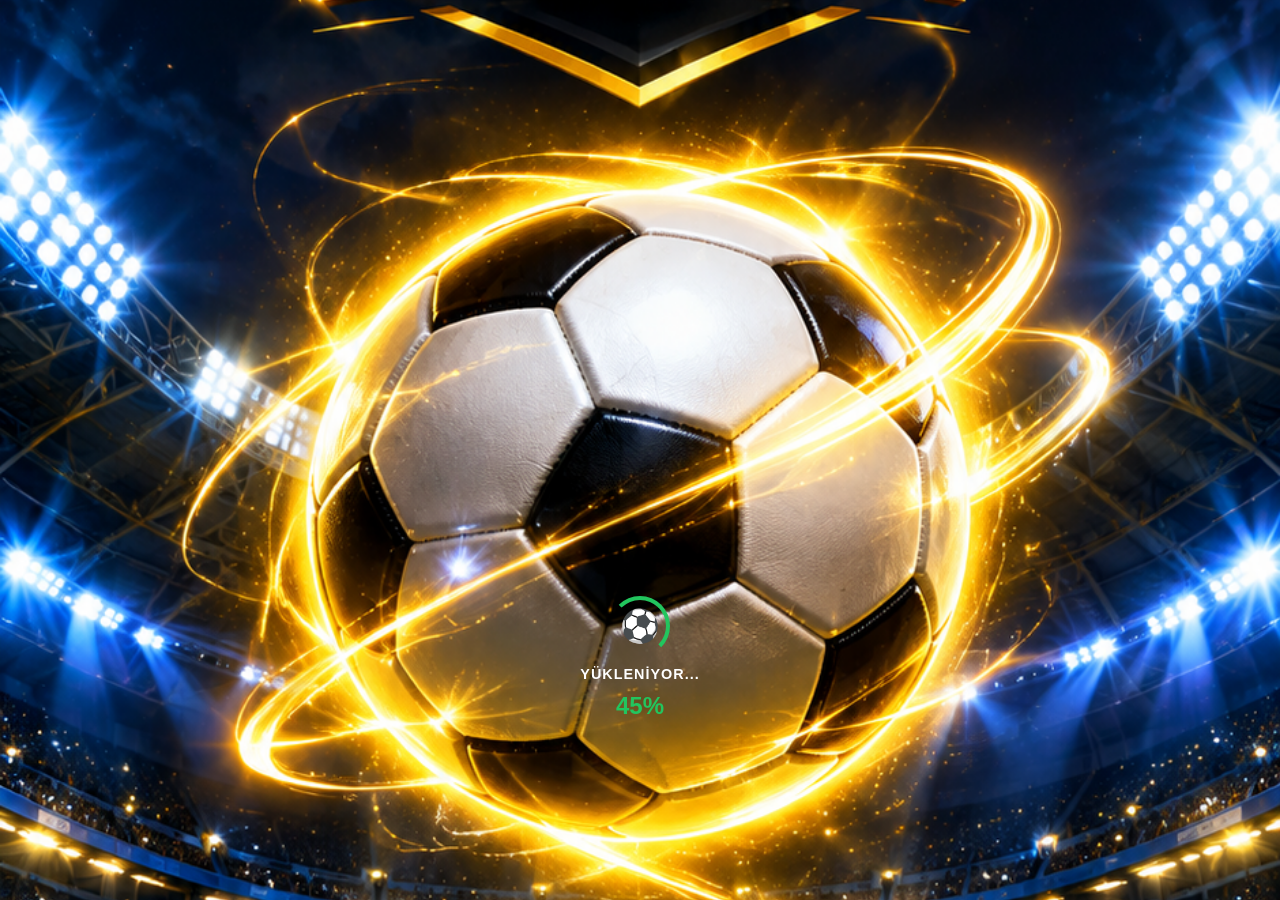
==== index.html @ 3e4dad49 "Update splash image and pulse animation scale" ====
<!DOCTYPE html>
<html lang="tr">
<head>
    <meta charset="UTF-8">
    <meta name="viewport" content="width=device-width, initial-scale=1.0">
    <title>Futbol Bilgi Yarışması</title>
    <link rel="stylesheet" href="style.css">
    <link rel="manifest" href="manifest.json">
    <meta name="theme-color" content="#1e3a8a">
    <style>
        @keyframes spin { 0% { transform: rotate(0deg); } 100% { transform: rotate(360deg); } }
        @keyframes pulse { 0% { transform: scale(1); } 50% { transform: scale(1.05); } 100% { transform: scale(1); } }
        @keyframes floatIn { from { opacity: 0; transform: translateY(20px); } to { opacity: 1; transform: translateY(0); } }
        @keyframes shake { 0%, 100% { transform: translateX(0); } 25% { transform: translateX(-5px); } 75% { transform: translateX(5px); } }
        @keyframes glow { 0%, 100% { box-shadow: 0 0 15px rgba(251, 191, 36, 0.5); } 50% { box-shadow: 0 0 30px rgba(251, 191, 36, 1); } }
    </style>
</head>
<body>

    <!-- SPLASH -->
    <div id="splash-screen">
        <img src="splash-bg.png" alt="Saha Bilgini" class="bg">
        <div class="loader-container" id="loader-container">
            <div class="loader-circle"><div class="loader-ring"></div><div class="loader-ball">⚽</div></div>
            <div class="loading-text">YÜKLENİYOR...</div>
            <div class="loading-percent" id="splash-percent">0%</div>
        </div>
        <button id="start-music-btn" class="start-btn" onclick="startGameWithMusic()" style="display: none;">BAŞLAMAK İÇİN DOKUNUN</button>
    </div>

    <!-- ANA MENÜ -->
    <div id="menu-screen" class="screen active">
        <div class="top-panel">
            <div class="profile-box" onclick="showProfileScreen()" style="cursor:pointer;">
                <span class="profile-icon">👤</span>
                <span class="profile-name" id="menu-profile-name">Oyuncu</span>
            </div>
            <div class="stats-box"><span class="stat-icon">⭐</span><span id="total-stars-display">0</span></div>
            <div class="stats-box"><span class="stat-icon">🪙</span><span id="total-coins-display">0</span></div>
        </div>
        <div id="daily-reminder-banner" class="daily-reminder" style="display:none;" onclick="showDailyScreen()">
            <span>🎁 Günlük ödülünü almayı unutma!</span>
        </div>
        <div class="logo-container">
            <div class="logo-badge">🏆</div>
            <h1 class="game-logo">FUTBOL<br><span>BİLGİ YARIŞMASI</span></h1>
        </div>
        <div class="menu-buttons">
            <button id="resume-btn" class="menu-btn btn-resume" onclick="resumeGame()" style="display:none;">⏸️ DEVAM ET</button>
            <button class="menu-btn btn-play" onclick="showLevelScreen()">▶️ OYUNA BAŞLA</button>
            <button class="menu-btn btn-daily" onclick="showDailyScreen()">🎁 GÜNLÜK ÖDÜL</button>
            <button class="menu-btn btn-daily-quest" onclick="showQuestsScreen()">🔥 GÜNLÜK GÖREVLER</button>
            <button class="menu-btn btn-ach" onclick="showAchievementsScreen()">🏆 BAŞARIMLAR</button>
            <button class="menu-btn btn-spin" onclick="showSpinScreen()">🎡 ÇARKIFELEK</button>
            <button class="menu-btn btn-invite" onclick="shareGameForStars()">📤 ARKADAŞINI DAVET ET (+10 ⭐)</button>
            <button class="menu-btn btn-settings" onclick="showSettingsScreen()">⚙️ AYARLAR</button>
            <button class="menu-btn btn-howto" onclick="showHowToScreen()">📖 NASIL OYNANIR</button>
        </div>
    </div>

    <!-- BAŞARIMLAR -->
    <div id="achievements-screen" class="screen">
        <div class="settings-header"><h2>🏆 Başarımlar</h2><button class="back-menu-btn" onclick="showMenuScreen()">← Ana Menü</button></div>
        <p class="ach-subtitle">Hedefleri tamamla, ödülleri kap!</p>
        <div class="ach-list" id="ach-list"></div>
    </div>

    <!-- GÜNLÜK GÖREVLER -->
    <div id="quests-screen" class="screen">
        <div class="settings-header"><h2>🔥 Günlük Görevler</h2><button class="back-menu-btn" onclick="showMenuScreen()">← Ana Menü</button></div>
        <p class="ach-subtitle">Bugünün hedeflerini tamamla, ekstra ödüller kazan!</p>
        <div class="ach-list" id="quests-list"></div>
    </div>

    <!-- GÜNLÜK ÖDÜL -->
    <div id="daily-screen" class="screen">
        <div class="settings-header"><h2>🎁 Günlük Ödül</h2><button class="back-menu-btn" onclick="showMenuScreen()">← Ana Menü</button></div>
        <p class="daily-subtitle">Her gün gel, ödülünü al! Seri bozulursa başa döner.</p>
        <div class="daily-grid" id="daily-grid"></div>
        <button class="daily-claim-btn" id="daily-claim-btn" onclick="claimDailyReward()">ÖDÜLÜ AL 🎁</button>
        <p class="daily-status" id="daily-status"></p>
    </div>

    <!-- LİDERLİK TABLOSU -->
    <div id="leaderboard-screen" class="screen">
        <div class="settings-header"><h2>🥇 Liderlik Tablosu</h2><button class="back-menu-btn" onclick="showMenuScreen()">← Ana Menü</button></div>
        <p class="ach-subtitle">En yüksek skorların!</p>
        <div class="ach-list" id="leaderboard-list"></div>
    </div>

    <!-- NASIL OYNANIR -->
    <div id="howto-screen" class="screen">
        <div class="settings-header"><h2>📖 Nasıl Oynanır?</h2><button class="back-menu-btn" onclick="showMenuScreen()">← Ana Menü</button></div>
        <div class="howto-content">
            <div class="howto-item"><div class="howto-icon">🎯</div><div><strong>Doğru Cevap:</strong> Her doğru cevap 100 puan ve 5 coin kazandırır.</div></div>
            <div class="howto-item"><div class="howto-icon">⭐</div><div><strong>Yıldızlar:</strong> %30 ile 1, %70 ile 2, %100 ile 3 yıldız alırsın.</div></div>
            <div class="howto-item"><div class="howto-icon">🔒</div><div><strong>Kilit Açma:</strong> Ya yeterli yıldız topla ya da coin öde.</div></div>
            <div class="howto-item"><div class="howto-icon">🃏</div><div><strong>Jokerler:</strong> ✂️ 30, 🎯 70, ❤️ 50 coin.</div></div>
            <div class="howto-item"><div class="howto-icon">🎡</div><div><strong>Çarkıfelek:</strong> 4 saatte 1 ücretsiz çevirme hakkın var!</div></div>
            <div class="howto-item"><div class="howto-icon">🎁</div><div><strong>Günlük Ödül:</strong> Her gün gel, artan ödüller kazan!</div></div>
            <div class="howto-item"><div class="howto-icon">🔥</div><div><strong>Günlük Görevler:</strong> Bugünün hedeflerini tamamla, ekstra kazan!</div></div>
            <div class="howto-item"><div class="howto-icon">🏆</div><div><strong>Başarımlar:</strong> Hedefleri tamamla, büyük ödüller kazan!</div></div>
            <div class="howto-item"><div class="howto-icon">👑</div><div><strong>Şampiyonlar Ligi:</strong> 60+ yıldız toplayınca özel bölüm açılır!</div></div>
            <div class="howto-item"><div class="howto-icon">📤</div><div><strong>Paylaş & Kazan:</strong> Oyunu paylaş, her gün +10 ⭐ kazan!</div></div>
            <div class="howto-item"><div class="howto-icon">⏸️</div><div><strong>Pause:</strong> Oyun ekranında sağ üstteki ⏸️ butonuna basarak oyunu durdurabilirsin.</div></div>
        </div>
    </div>

    <!-- TOAST -->
    <div id="toast-notification" class="toast">İsim kaydedildi!</div>

    <!-- PROFİL -->
    <div id="profile-screen" class="screen">
        <div class="profile-header">
            <h2>👤 Oyuncu Profili</h2>
            <button class="back-menu-btn" onclick="showMenuScreen()">← Ana Menü</button>
        </div>
        <div class="player-card">
            <div class="player-avatar" id="player-avatar-emoji">👤</div>
            <input type="text" id="profile-name-input" class="profile-name-input" placeholder="İsmini yaz..." maxlength="15">
            <button class="profile-save-btn" onclick="saveProfileName()">KAYDET ✅</button>
            <div class="player-welcome" id="player-welcome">Hoş geldin, Oyuncu!</div>
        </div>
        <div class="stats-circle-container">
            <canvas id="stats-canvas" width="200" height="200"></canvas>
            <div class="stats-circle-center">
                <div class="stats-circle-value" id="stats-percentage">0%</div>
                <div class="stats-circle-label">Doğruluk</div>
            </div>
        </div>
        <div class="stats-grid">
            <div class="stat-card stat-blue"><div class="stat-card-icon">🎯</div><div class="stat-card-value" id="stat-total-score">0</div><div class="stat-card-label">Toplam Puan</div></div>
            <div class="stat-card stat-green"><div class="stat-card-icon">✅</div><div class="stat-card-value" id="stat-total-correct">0</div><div class="stat-card-label">Doğru Cevap</div></div>
            <div class="stat-card stat-red"><div class="stat-card-icon">❌</div><div class="stat-card-value" id="stat-total-wrong">0</div><div class="stat-card-label">Yanlış Cevap</div></div>
            <div class="stat-card stat-gold"><div class="stat-card-icon">🏆</div><div class="stat-card-value" id="stat-high-score">0</div><div class="stat-card-label">En Yüksek Skor</div></div>
            <div class="stat-card stat-purple"><div class="stat-card-icon">📚</div><div class="stat-card-value" id="stat-levels-completed">0</div><div class="stat-card-label">Tamamlanan Level</div></div>
            <div class="stat-card stat-orange"><div class="stat-card-icon">⭐</div><div class="stat-card-value" id="stat-perfect-levels">0</div><div class="stat-card-label">Tam Puan Level</div></div>
        </div>
        <div class="player-rank-box">
            <div class="player-rank" id="player-rank">🏅 ACEMİ</div>
            <div class="player-rank-desc" id="player-rank-desc">Daha yeni başlıyorsun, devam et!</div>
        </div>
        <button class="menu-btn btn-share" onclick="shareProfile()">📤 PROFİLİMİ PAYLAŞ</button>
    </div>

    <!-- AYARLAR -->
    <div id="settings-screen" class="screen">
        <div class="settings-header"><h2>⚙️ Ayarlar</h2><button class="back-menu-btn" onclick="showMenuScreen()">← Ana Menü</button></div>
        <div class="settings-list">
            <div class="setting-item">
                <span>🎵 Müzik</span>
                <label class="switch"><input type="checkbox" id="toggle-music" onchange="toggleMusic()"><span class="slider"></span></label>
            </div>
            <div class="setting-item">
                <span>🔊 Ses Efektleri</span>
                <label class="switch"><input type="checkbox" id="toggle-sound" onchange="toggleSound()"><span class="slider"></span></label>
            </div>
            <div class="setting-item">
                <span>🌗 Tema</span>
                <button class="theme-btn" onclick="toggleTheme()" id="theme-toggle-btn">🌙 KOYU</button>
            </div>
            <div class="setting-item">
                <span>📳 Titreşim</span>
                <label class="switch"><input type="checkbox" id="toggle-vibration" onchange="toggleVibration()" checked><span class="slider"></span></label>
            </div>
            <div class="setting-item"><span>🥇 Liderlik Tablosu</span><button class="theme-btn" onclick="showLeaderboardScreen()">GÖRÜNTÜLE</button></div>
            <div class="setting-item"><span>Verileri Sıfırla</span><button class="reset-btn" onclick="resetGame()">Sıfırla</button></div>
        </div>
    </div>

    <!-- ÇARKIFELEK -->
    <div id="spin-screen" class="screen">
        <div class="spin-header">
            <button class="back-menu-btn" onclick="showMenuScreen()">← Ana Menü</button>
            <div class="stats-box"><span class="stat-icon">🪙</span><span id="spin-coins-display">0</span></div>
        </div>
        <div class="wheel-container">
            <div class="wheel-pointer">▼</div>
            <canvas id="wheel-canvas" width="320" height="320"></canvas>
            <button class="spin-btn" id="spin-btn" onclick="spinWheel()">SPIN 🎡</button>
        </div>
        <p class="spin-timer" id="spin-timer-text">Ücretsiz Çevirme: Hazır!</p>
    </div>

    <!-- LEVEL SEÇİM -->
    <div id="levels-screen" class="screen">
        <div class="screen-header"><span>Level Seçin</span><button class="back-menu-btn" onclick="showMenuScreen()">← Ana Menü</button></div>
        <div class="levels-container" id="levels-container"></div>
        <button class="ad-btn" onclick="watchAdForStars()">📺 Reklam izle (+5 ⭐ Kazan)</button>
    </div>

    <!-- OYUN EKRANI -->
    <div id="quiz-screen" class="screen">
        <div class="quiz-header">
            <span id="question-counter">Soru 1/10</span>
            <div class="quiz-stats">
                <div class="quiz-coin-display">🪙 <span id="quiz-coins-display">0</span></div>
                <div class="timer-circle"><span id="timer-text">30s</span></div>
                <button class="pause-btn" onclick="openPauseMenu()">⏸️</button>
            </div>
        </div>
        <div class="question-box" id="question-text">Soru yükleniyor...</div>
        <div class="jokers-panel">
            <div class="jokers-container">
                <div class="joker-wrapper" onclick="useJoker('cut')">
                    <div class="joker-icon">✂️</div>
                    <div class="joker-name">Yarı Yarıya</div>
                    <div class="joker-price-tag">🪙 30</div>
                </div>
                <div class="joker-wrapper" onclick="useJoker('answer')">
                    <div class="joker-icon">🎯</div>
                    <div class="joker-name">Doğru Cevap</div>
                    <div class="joker-price-tag">🪙 70</div>
                </div>
                <div class="joker-wrapper" onclick="useJoker('heart')">
                    <div class="joker-icon">❤️</div>
                    <div class="joker-name">Çift Cevap</div>
                    <div class="joker-price-tag">🪙 50</div>
                </div>
            </div>
        </div>
        <div class="options-list" id="options-container"></div>
    </div>

    <!-- SONUÇ -->
    <div id="score-screen" class="screen">
        <div class="score-content">
            <div class="big-stars" id="result-stars">⭐⭐⭐</div>
            <h2 id="final-score-text">SKOR: 0</h2>
            <p id="final-correct-text">Doğru Sayısı: 0/10</p>
            <div class="score-actions">
                <button class="menu-btn btn-play" onclick="restartLevel()">🔄 TEKRAR OYNA</button>
                <button class="menu-btn btn-share" onclick="shareScore()">📤 PAYLAŞ</button>
                <button class="menu-btn btn-settings" onclick="showLevelScreen()">📋 LEVEL LİSTESİ</button>
            </div>
        </div>
    </div>

    <!-- UNLOCK MODAL -->
    <div id="unlock-modal" class="modal-overlay">
        <div class="modal-content">
            <button class="modal-close" onclick="closeUnlockModal()">✖</button>
            <h2 class="modal-title">UNLOCK LEVEL</h2>
            <div class="modal-lock-icon">🔐</div>
            <div class="modal-required">⭐ <span id="modal-required-stars">0</span></div>
            <p class="modal-subtext">TO UNLOCK THIS LEVEL</p>
            <button class="modal-unlock-btn" id="modal-unlock-btn" onclick="unlockLevelWithCoins()">UNLOCK NOW 🪙 <span id="modal-coin-cost">0</span></button>
            <p class="modal-coin-status" id="modal-coin-status"></p>
        </div>
    </div>

    <!-- PRIZE MODAL -->
    <div id="prize-modal" class="modal-overlay">
        <div class="modal-content prize-content">
            <div class="prize-icon" id="prize-icon">🎁</div>
            <h2 class="prize-title" id="prize-title">TEBRİKLER!</h2>
            <p class="prize-text" id="prize-text">Ödülünüz...</p>
            <button class="prize-collect-btn" onclick="closePrizeModal()">TOPLA ✅</button>
        </div>
    </div>

    <!-- ÖDÜL KUTUSU MODAL -->
    <div id="chest-modal" class="modal-overlay">
        <div class="modal-content chest-content">
            <button class="modal-close" onclick="closeChestModal()">✖</button>
            <h2 class="modal-title">🏆 ÖDÜL KUTUSU!</h2>
            <div class="chest-icon" id="chest-icon">📦</div>
            <p class="chest-text" id="chest-text">Kutuyu açmak için dokun!</p>
            <button class="chest-open-btn" id="chest-open-btn" onclick="openChest()">AÇ 📦</button>
        </div>
    </div>

    <!-- PAUSE MODAL -->
    <div id="pause-modal" class="modal-overlay">
        <div class="modal-content pause-content">
            <h2 class="modal-title">⏸️ OYUN DURDURULDU</h2>
            <div class="pause-buttons">
                <button class="pause-menu-btn btn-resume" onclick="resumeFromPause()">▶️ DEVAM ET</button>
                <button class="pause-menu-btn btn-restart" onclick="restartFromPause()">🔄 BAŞTAN BAŞLA</button>
                <button class="pause-menu-btn btn-menu" onclick="exitToMenuFromPause()">🏠 ANA MENÜ</button>
                <div class="pause-toggles">
                    <div class="pause-toggle-item">
                        <span>🎵 Müzik</span>
                        <label class="switch"><input type="checkbox" id="pause-toggle-music" onchange="toggleMusic()"><span class="slider"></span></label>
                    </div>
                    <div class="pause-toggle-item">
                        <span>🔊 Ses Efektleri</span>
                        <label class="switch"><input type="checkbox" id="pause-toggle-sound" onchange="toggleSound()"><span class="slider"></span></label>
                    </div>
                    <div class="pause-toggle-item">
                        <span>📳 Titreşim</span>
                        <label class="switch"><input type="checkbox" id="pause-toggle-vibration" onchange="toggleVibration()"><span class="slider"></span></label>
                    </div>
                </div>
            </div>
        </div>
    </div>

    <script src="script.js"></script>
</body>
    </html>
---- style.css ----
:root {
    --bg-dark: #0a192f; --bg-card: #112240; --primary-blue: #2563eb;
    --primary-light: #3b82f6; --accent-green: #22c55e; --accent-gold: #fbbf24;
    --accent-red: #ef4444; --text-main: #ffffff; --text-muted: #94a3b8;
    --bg-gradient-start: #0f172a; --bg-gradient-end: #1e3a8a;
    --card-bg-start: #1e3a8a; --card-bg-end: #0f172a;
    --option-bg-start: #1e3a8a; --option-bg-end: #0f172a;
    --option-text: #ffffff;
    --question-bg: #0f172a;
    --question-text: #ffffff;
    --overlay-color: rgba(15, 23, 42, 0.85);
}
[data-theme="light"] {
    --bg-dark: #f1f5f9; --bg-card: #ffffff; --text-main: #0f172a;
    --text-muted: #475569; --bg-gradient-start: #e2e8f0; --bg-gradient-end: #93c5fd;
    --card-bg-start: #ffffff; --card-bg-end: #dbeafe;
    --option-bg-start: #ffffff; --option-bg-end: #dbeafe;
    --option-text: #0f172a;
    --question-bg: #ffffff;
    --question-text: #0f172a;
    --overlay-color: rgba(241, 245, 249, 0.85);
}
* { box-sizing: border-box; }
body { 
    font-family: 'Segoe UI', Tahoma, Geneva, Verdana, sans-serif; 
    background-color: var(--bg-dark); 
    color: var(--text-main); 
    margin: 0; 
    padding: 0; 
    user-select: none; 
    transition: background-color 0.5s, color 0.5s;
    background-image: url('stadium-bg.jpg');
    background-size: cover;
    background-position: center;
    background-repeat: no-repeat;
}
[data-theme="light"] body { background-image: url('stadium-bg-light.jpg'); }
body::before {
    content: '';
    position: fixed;
    top: 0; left: 0; width: 100%; height: 100%;
    background-color: var(--overlay-color);
    z-index: -1;
    transition: background-color 0.5s;
}
.screen { display: none; width: 100%; min-height: 100vh; padding: 20px; flex-direction: column; position: relative; animation: floatIn 0.3s ease; }
.screen.active { display: flex; }

/* SPLASH */
#splash-screen { position: fixed; top: 0; left: 0; width: 100vw; height: 100vh; background-color: #0a192f; z-index: 99999; display: flex; justify-content: center; align-items: center; transition: opacity 0.5s ease; }
#splash-screen img.bg { width: 100%; height: 100%; object-fit: cover; position: absolute; top: 0; left: 0; z-index: -1; }
.loader-container { position: absolute; bottom: 180px; display: flex; flex-direction: column; align-items: center; gap: 10px; transition: opacity 0.5s ease; }
.loader-circle { position: relative; width: 60px; height: 60px; display: flex; justify-content: center; align-items: center; }
.loader-ring { position: absolute; width: 100%; height: 100%; border-radius: 50%; border: 4px solid transparent; border-top: 4px solid var(--accent-green); border-right: 4px solid var(--accent-green); animation: spin 1s linear infinite; }
.loader-ball { font-size: 2rem; z-index: 2; animation: pulse 1.5s infinite; }
.loading-text { color: #fff; font-family: sans-serif; font-size: 0.9rem; font-weight: bold; letter-spacing: 1px; text-align: center; }
.loading-percent { font-size: 1.5rem; font-weight: 900; color: var(--accent-green); }
@keyframes spin { 0% { transform: rotate(0deg); } 100% { transform: rotate(360deg); } }
@keyframes pulse { 0% { transform: scale(1); } 50% { transform: scale(1.1); } 100% { transform: scale(1); } }
@keyframes floatIn { from { opacity: 0; transform: translateY(20px); } to { opacity: 1; transform: translateY(0); } }
@keyframes shake { 0%, 100% { transform: translateX(0); } 25% { transform: translateX(-5px); } 75% { transform: translateX(5px); } }
@keyframes glow { 0%, 100% { box-shadow: 0 0 15px rgba(251, 191, 36, 0.5); } 50% { box-shadow: 0 0 30px rgba(251, 191, 36, 1); } }

.start-btn { position: absolute; bottom: 60px; left: 50%; transform: translateX(-50%) scale(0.8); background: linear-gradient(180deg, #fbbf24 0%, #d97706 100%); color: #fff; border: 4px solid #fff; border-radius: 50px; padding: 18px 50px; font-size: 1.1rem; font-weight: 900; cursor: pointer; box-shadow: 0 6px 0 #78350f, 0 0 30px rgba(251, 191, 36, 0.8); text-shadow: 0 2px 2px rgba(0,0,0,0.5); letter-spacing: 2px; z-index: 10; opacity: 0; transition: opacity 0.5s ease, transform 0.5s ease; text-transform: uppercase; }
.start-btn.show { opacity: 1; transform: translateX(-50%) scale(1); animation: pulse 1.5s infinite; }
.start-btn:active { transform: translateX(-50%) scale(0.97) translateY(4px); box-shadow: 0 2px 0 #78350f; }

/* MENÜ */
#menu-screen { justify-content: space-between; align-items: center; padding-top: 40px; padding-bottom: 40px; }
.top-panel { display: flex; justify-content: space-between; width: 100%; align-items: center; padding: 0 10px; }
.profile-box { display: flex; align-items: center; gap: 5px; background: rgba(0,0,0,0.3); padding: 5px 12px; border-radius: 20px; border: 2px solid rgba(255,255,255,0.2); }
.profile-name { font-size: 0.8rem; font-weight: bold; color: #cbd5e1; }
[data-theme="light"] .profile-name { color: #334155; }
.stats-box { display: flex; align-items: center; gap: 5px; background: rgba(0,0,0,0.3); padding: 5px 12px; border-radius: 20px; border: 2px solid rgba(255,255,255,0.2); font-weight: bold; color: #fff; }
[data-theme="light"] .stats-box { background: rgba(255,255,255,0.7); color: #0f172a; border-color: #64748b; }
.logo-container { text-align: center; margin-top: 20px; margin-bottom: 20px; display: flex; flex-direction: column; align-items: center; gap: 10px; }
.logo-badge { width: 60px; height: 60px; background: linear-gradient(180deg, #1e3a8a 0%, #0f172a 100%); border: 3px solid var(--accent-gold); border-radius: 50%; display: flex; justify-content: center; align-items: center; font-size: 1.8rem; box-shadow: 0 0 20px rgba(251, 191, 36, 0.5); }
.game-logo { font-size: 2.2rem; font-weight: 900; color: #fff; text-shadow: 0 4px 0 #1e3a8a; line-height: 1.1; margin: 0; }
[data-theme="light"] .game-logo { color: #0f172a; text-shadow: 0 4px 0 #93c5fd; }
.game-logo span { font-size: 1.5rem; color: var(--accent-gold); text-shadow: 0 2px 0 #b45309; }
.menu-buttons { width: 100%; display: flex; flex-direction: column; gap: 12px; padding: 0 20px; margin-top: auto; }
.menu-btn { width: 100%; padding: 14px; border-radius: 30px; font-size: 1rem; font-weight: bold; border: 3px solid #fff; cursor: pointer; transition: transform 0.1s; display: flex; justify-content: center; align-items: center; gap: 10px; }
.menu-btn:active { transform: scale(0.97); }
.btn-play { background: linear-gradient(180deg, #fbbf24 0%, #d97706 100%); color: #fff; box-shadow: 0 5px 0 #78350f; }
.btn-settings { background: linear-gradient(180deg, #3b82f6 0%, #1d4ed8 100%); color: #fff; box-shadow: 0 5px 0 #1e3a8a; }
.btn-howto { background: linear-gradient(180deg, #22c55e 0%, #15803d 100%); color: #fff; box-shadow: 0 5px 0 #14532d; }
.btn-spin { background: linear-gradient(180deg, #a855f7 0%, #7e22ce 100%) !important; color: #fff !important; box-shadow: 0 5px 0 #4c1d95 !important; }
.btn-daily { background: linear-gradient(180deg, #22c55e 0%, #16a34a 100%) !important; color: #fff !important; box-shadow: 0 5px 0 #14532d !important; }
.btn-daily-quest { background: linear-gradient(180deg, #ef4444 0%, #991b1b 100%) !important; color: #fff !important; box-shadow: 0 5px 0 #450a0a !important; }
.btn-ach { background: linear-gradient(180deg, #f59e0b 0%, #b45309 100%) !important; color: #fff !important; box-shadow: 0 5px 0 #78350f !important; }
.btn-share { background: linear-gradient(180deg, #0ea5e9 0%, #0369a1 100%) !important; color: #fff !important; box-shadow: 0 5px 0 #082f49 !important; margin-top: 10px; }
.btn-invite { background: linear-gradient(180deg, #ec4899 0%, #be185d 100%) !important; color: #fff !important; box-shadow: 0 5px 0 #831843 !important; }
.btn-resume { background: linear-gradient(180deg, #22c55e 0%, #16a34a 100%) !important; color: #fff !important; box-shadow: 0 5px 0 #14532d !important; }

/* GÜNLÜK HATIRLATICI */
.daily-reminder { background: linear-gradient(180deg, #fbbf24 0%, #d97706 100%); color: #fff; padding: 10px 20px; border-radius: 30px; font-weight: bold; font-size: 0.9rem; margin-top: 10px; text-align: center; cursor: pointer; border: 2px solid #fff; box-shadow: 0 0 20px rgba(251, 191, 36, 0.8); animation: pulse 2s infinite; width: 100%; }

/* DİĞER EKRANLAR */
#settings-screen, #howto-screen, #achievements-screen, #daily-screen, #profile-screen, #quests-screen, #leaderboard-screen { padding-top: 30px; overflow-y: auto; }
.settings-header, .profile-header { display: flex; justify-content: space-between; align-items: center; margin-bottom: 25px; }
.settings-header h2, .profile-header h2 { color: #fff; margin: 0; text-shadow: 0 2px 4px rgba(0,0,0,0.5); }
[data-theme="light"] .settings-header h2, [data-theme="light"] .profile-header h2 { color: #0f172a; text-shadow: none; }
.back-menu-btn { background: rgba(0,0,0,0.3); color: #94a3b8; border: 1px solid #334155; padding: 8px 14px; border-radius: 8px; cursor: pointer; font-weight: bold; }
[data-theme="light"] .back-menu-btn { background: rgba(255,255,255,0.7); color: #334155; border-color: #64748b; }
.settings-list, .howto-content, .ach-list { display: flex; flex-direction: column; gap: 12px; }
.setting-item, .howto-item, .ach-card { background: linear-gradient(180deg, var(--card-bg-start) 0%, var(--card-bg-end) 100%); border: 2px solid #3b82f6; border-radius: 15px; padding: 15px; display: flex; justify-content: space-between; align-items: center; gap: 12px; font-weight: bold; color: var(--text-main); }
.howto-item { justify-content: flex-start; font-size: 0.9rem; line-height: 1.4; }
.howto-icon { font-size: 2rem; flex-shrink: 0; }
.ach-card.done { background: linear-gradient(180deg, #22c55e 0%, #15803d 100%); border-color: #4ade80; color: #fff; }
.ach-icon { font-size: 2rem; width: 50px; height: 50px; display: flex; justify-content: center; align-items: center; background: rgba(0,0,0,0.3); border-radius: 12px; flex-shrink: 0; }
.ach-info { flex-grow: 1; display: flex; flex-direction: column; gap: 3px; text-align: left; }
.ach-title { font-size: 1rem; font-weight: 900; color: var(--text-main); }
.ach-desc { font-size: 0.75rem; color: var(--text-muted); }
.ach-card.done .ach-title, .ach-card.done .ach-desc { color: #fff; }
.ach-reward { font-size: 0.8rem; color: var(--accent-gold); font-weight: bold; }
.ach-status { font-size: 1.5rem; flex-shrink: 0; }

.switch { position: relative; display: inline-block; width: 50px; height: 26px; }
.switch input { opacity: 0; width: 0; height: 0; }
.slider { position: absolute; cursor: pointer; top: 0; left: 0; right: 0; bottom: 0; background-color: #475569; transition: .4s; border-radius: 34px; }
.slider:before { position: absolute; content: ""; height: 20px; width: 20px; left: 3px; bottom: 3px; background-color: white; transition: .4s; border-radius: 50%; }
input:checked + .slider { background-color: var(--accent-green); }
input:checked + .slider:before { transform: translateX(24px); }
.reset-btn { background-color: var(--accent-red); color: #fff; border: none; padding: 8px 15px; border-radius: 8px; font-weight: bold; cursor: pointer; }
.theme-btn { background: linear-gradient(180deg, #3b82f6 0%, #1d4ed8 100%); color: #fff; border: 2px solid #fff; padding: 8px 15px; border-radius: 8px; font-weight: bold; cursor: pointer; }

/* GÜNLÜK ÖDÜL */
.daily-subtitle, .ach-subtitle { color: #cbd5e1; font-size: 0.9rem; text-align: center; margin-bottom: 20px; }
[data-theme="light"] .daily-subtitle, [data-theme="light"] .ach-subtitle { color: #334155; }
.daily-grid { display: grid; grid-template-columns: repeat(2, 1fr); gap: 12px; margin-bottom: 20px; }
.daily-card { background: linear-gradient(180deg, var(--card-bg-start) 0%, var(--card-bg-end) 100%); border: 2px solid #3b82f6; border-radius: 15px; padding: 15px; text-align: center; box-shadow: 0 4px 0 rgba(0,0,0,0.3); }
.daily-card.claimed { background: linear-gradient(180deg, #22c55e 0%, #15803d 100%); border-color: #4ade80; }
.daily-card.today { background: linear-gradient(180deg, #fbbf24 0%, #d97706 100%); border-color: #fff; box-shadow: 0 0 20px rgba(251, 191, 36, 0.8); animation: pulse 1.5s infinite; }
.daily-day { font-size: 0.8rem; font-weight: bold; color: var(--text-muted); margin-bottom: 5px; }
.daily-card.claimed .daily-day, .daily-card.claimed .daily-reward { color: #fff; }
.daily-card.today .daily-day, .daily-card.today .daily-reward { color: #fff; }
.daily-reward { font-size: 1.2rem; font-weight: 900; color: var(--text-main); text-shadow: 0 2px 4px rgba(0,0,0,0.5); }
.daily-claim-btn { background: linear-gradient(180deg, #22c55e 0%, #16a34a 100%); color: #fff; border: 3px solid #fff; border-radius: 30px; padding: 15px; font-size: 1.1rem; font-weight: 900; cursor: pointer; width: 100%; box-shadow: 0 5px 0 #14532d; text-transform: uppercase; }
.daily-claim-btn:active { transform: translateY(4px); box-shadow: 0 1px 0 #14532d; }
.daily-claim-btn:disabled { background: #475569; box-shadow: 0 5px 0 #1e293b; cursor: not-allowed; opacity: 0.7; }
.daily-status { color: #cbd5e1; font-size: 0.9rem; text-align: center; margin-top: 15px; font-weight: bold; }
[data-theme="light"] .daily-status { color: #334155; }

/* BİLDİRİM */
.toast { position: fixed; top: -100px; left: 50%; transform: translateX(-50%); background: linear-gradient(180deg, #22c55e 0%, #16a34a 100%); color: #fff; padding: 15px 30px; border-radius: 12px; font-weight: bold; box-shadow: 0 6px 0 #14532d; z-index: 999999; transition: top 0.4s ease; border: 3px solid #fff; font-size: 1rem; max-width: 90%; text-align: center; }
.toast.show { top: 30px; }

/* LEVEL SEÇİM */
#levels-screen { padding-top: 30px; }
.screen-header { display: flex; justify-content: space-between; align-items: center; margin-bottom: 20px; }
.screen-header span { color: #fff; font-weight: bold; text-shadow: 0 2px 4px rgba(0,0,0,0.5); }
[data-theme="light"] .screen-header span { color: #0f172a; text-shadow: none; }
.levels-container { display: flex; flex-direction: column; gap: 12px; overflow-y: auto; max-height: 70vh; padding-right: 5px; }
.levels-container::-webkit-scrollbar { width: 5px; }
.levels-container::-webkit-scrollbar-thumb { background: #334155; border-radius: 10px; }
.level-card { display: flex; align-items: center; background: linear-gradient(180deg, var(--card-bg-start) 0%, var(--card-bg-end) 100%); border: 2px solid #3b82f6; border-radius: 16px; padding: 10px; cursor: pointer; transition: 0.2s; box-shadow: 0 4px 0 rgba(0,0,0,0.3); animation: floatIn 0.3s ease; }
.level-card:active:not(.locked) { transform: translateY(4px); box-shadow: 0 0 0 rgba(0,0,0,0.3); }
.level-card.locked { filter: grayscale(0.7); opacity: 0.8; }
.level-avatar-box { width: 60px; height: 60px; background-color: var(--bg-dark); border: 2px solid var(--accent-gold); border-radius: 12px; display: flex; flex-direction: column; justify-content: center; align-items: center; margin-right: 12px; flex-shrink: 0; overflow: hidden; }
.level-avatar-icon { font-size: 1.8rem; }
.level-avatar-role { font-size: 0.5rem; font-weight: bold; color: var(--accent-gold); text-transform: uppercase; margin-top: -3px; }
.level-info { flex-grow: 1; display: flex; flex-direction: column; gap: 5px; }
.level-title { font-size: 1rem; font-weight: 900; color: var(--text-main); text-transform: uppercase; line-height: 1.1; }
.level-progress-bar { width: 100%; height: 14px; background-color: var(--bg-dark); border-radius: 7px; overflow: hidden; position: relative; }
.level-progress-fill { height: 100%; background: linear-gradient(90deg, #22c55e, #4ade80); width: 0%; transition: width 0.5s ease; }
.level-progress-text { position: absolute; top: 0; left: 0; width: 100%; height: 100%; display: flex; justify-content: center; align-items: center; font-size: 0.7rem; font-weight: bold; color: #fff; }
.level-stars { font-size: 0.8rem; color: var(--accent-gold); letter-spacing: 2px; }
.level-status { width: 60px; display: flex; justify-content: center; align-items: center; font-size: 1.5rem; margin-left: 10px; }
.level-coin-btn { background: linear-gradient(180deg, #22c55e 0%, #16a34a 100%); color: #fff; border: 2px solid #fff; border-radius: 10px; padding: 4px 8px; font-size: 0.8rem; font-weight: bold; display: flex; align-items: center; gap: 3px; box-shadow: 0 3px 0 #14532d; }
.ad-btn { background: linear-gradient(180deg, #22c55e 0%, #16a34a 100%); color: #fff; border: 3px solid #fff; padding: 14px; border-radius: 30px; font-size: 1rem; font-weight: bold; cursor: pointer; width: 100%; margin-top: 15px; box-shadow: 0 5px 0 #14532d; }

/* ŞAMPİYONLAR LİGİ */
.champion-header { display: flex; justify-content: center; align-items: center; padding: 15px 0; margin: 20px 0 10px 0; font-size: 1.2rem; font-weight: 900; color: var(--accent-gold); text-shadow: 0 0 15px rgba(251, 191, 36, 0.8); letter-spacing: 2px; border-top: 2px dashed rgba(251, 191, 36, 0.3); border-bottom: 2px dashed rgba(251, 191, 36, 0.3); }
.champion-card { background: linear-gradient(180deg, #6b21a8 0%, #0f172a 100%) !important; border: 2px solid var(--accent-gold) !important; box-shadow: 0 4px 0 #4c1d95, 0 0 15px rgba(251, 191, 36, 0.3) !important; }
.champion-card.locked { background: linear-gradient(180deg, #3b0764 0%, #0f172a 100%) !important; border-color: #64748b !important; box-shadow: 0 4px 0 #1e1b4b !important; }
.champion-avatar { border-color: var(--accent-gold) !important; box-shadow: 0 0 15px rgba(251, 191, 36, 0.8) !important; background: linear-gradient(180deg, #4c1d95 0%, #0f172a 100%) !important; }
.champion-card .level-title { color: var(--accent-gold) !important; text-shadow: 0 0 10px rgba(251, 191, 36, 0.5) !important; }
.champion-card.locked .level-title { color: #94a3b8 !important; text-shadow: none !important; }
.champion-card.locked .level-stars { color: #64748b !important; }

/* OYUN EKRANI */
#quiz-screen { padding-top: 30px; }
.quiz-header { display: flex; justify-content: space-between; align-items: center; margin-bottom: 20px; }
#question-counter { font-size: 1.2rem; font-weight: bold; color: #fff; }
[data-theme="light"] #question-counter { color: #0f172a; }
.quiz-stats { display: flex; align-items: center; gap: 10px; }
.quiz-coin-display { background: rgba(0,0,0,0.4); border: 2px solid var(--accent-gold); border-radius: 20px; padding: 5px 12px; font-weight: bold; font-size: 1rem; color: var(--accent-gold); }
.timer-circle { width: 50px; height: 50px; border-radius: 50%; border: 4px solid var(--accent-gold); display: flex; justify-content: center; align-items: center; font-weight: 900; font-size: 1rem; color: var(--accent-gold); background-color: rgba(0,0,0,0.3); }
.pause-btn { width: 50px; height: 50px; border-radius: 50%; border: 4px solid var(--accent-gold); display: flex; justify-content: center; align-items: center; font-size: 1.5rem; background-color: rgba(0,0,0,0.3); cursor: pointer; color: var(--accent-gold); transition: transform 0.2s; }
.pause-btn:active { transform: scale(0.9); }
.question-box { background-color: var(--question-bg); border: 3px solid #3b82f6; border-radius: 16px; padding: 25px 20px; font-size: 1.2rem; font-weight: bold; text-align: center; min-height: 100px; display: flex; justify-content: center; align-items: center; margin-bottom: 20px; box-shadow: 0 0 15px rgba(59, 130, 246, 0.5); color: var(--question-text); animation: floatIn 0.3s ease; }

/* JOKER PANELİ - CAM EFEKTİ */
.jokers-panel { 
    background: rgba(15, 23, 42, 0.4); 
    border: 1px solid rgba(251, 191, 36, 0.2); 
    border-radius: 18px; 
    padding: 12px; 
    margin-bottom: 20px; 
    backdrop-filter: blur(10px);
    -webkit-backdrop-filter: blur(10px);
    box-shadow: 0 4px 30px rgba(0, 0, 0, 0.2);
}
[data-theme="light"] .jokers-panel { 
    background: rgba(226, 232, 240, 0.5); 
    border-color: rgba(148, 163, 184, 0.5); 
}
.joker-info-title { 
    font-size: 0.7rem; 
    font-weight: bold; 
    color: rgba(255, 255, 255, 0.7); 
    text-transform: uppercase; 
    text-align: center; 
    margin-bottom: 10px; 
    letter-spacing: 1px; 
}
[data-theme="light"] .joker-info-title { 
    color: #334155; 
}
.jokers-container { 
    display: flex; 
    justify-content: space-between; 
    gap: 8px; 
}
.joker-wrapper { 
    flex: 1; 
    display: flex; 
    flex-direction: column; 
    align-items: center; 
    justify-content: center;
    gap: 5px; 
    background: rgba(30, 58, 138, 0.35); 
    border: 1.5px solid rgba(251, 191, 36, 0.6); 
    border-radius: 16px; 
    padding: 12px 8px; 
    backdrop-filter: blur(8px);
    -webkit-backdrop-filter: blur(8px);
    box-shadow: 0 8px 32px 0 rgba(0, 0, 0, 0.3), inset 0 0 10px rgba(255, 255, 255, 0.05);
    cursor: pointer;
    transition: transform 0.1s, box-shadow 0.2s, background 0.2s;
    min-height: 100px;
}
.joker-wrapper:active { 
    transform: scale(0.95); 
    background: rgba(30, 58, 138, 0.5);
    box-shadow: 0 8px 32px 0 rgba(251, 191, 36, 0.3), inset 0 0 15px rgba(255, 255, 255, 0.1);
}
.joker-icon {
    font-size: 2rem;
    line-height: 1;
    filter: drop-shadow(0 0 8px rgba(255,255,255,0.5));
}
.joker-name { 
    font-size: 0.8rem; 
    font-weight: 900; 
    color: #ffffff; 
    text-align: center;
    line-height: 1.1;
    text-shadow: 0 1px 3px rgba(0,0,0,0.5);
}
.joker-price-tag { 
    font-size: 0.75rem; 
    font-weight: 900; 
    color: #fbbf24; 
    background: rgba(0,0,0,0.4); 
    padding: 2px 10px; 
    border-radius: 10px; 
    border: 1px solid rgba(251, 191, 36, 0.3);
    backdrop-filter: blur(4px);
    -webkit-backdrop-filter: blur(4px);
}

/* OPTIONS */
.options-list { display: flex; flex-direction: column; gap: 12px; }
.option-btn { background: linear-gradient(180deg, var(--option-bg-start) 0%, var(--option-bg-end) 100%); color: var(--option-text); border: 2px solid #3b82f6; padding: 15px 20px; border-radius: 12px; font-size: 1rem; font-weight: bold; text-align: left; cursor: pointer; display: flex; align-items: center; gap: 10px; transition: all 0.2s; animation: floatIn 0.3s ease; }
.option-btn:active:not(:disabled) { transform: scale(0.98); }
.option-btn.correct { background: linear-gradient(180deg, #22c55e 0%, #15803d 100%); border-color: #4ade80; color: #fff; animation: pulse 0.5s; }
.option-btn.incorrect { background: linear-gradient(180deg, #ef4444 0%, #7f1d1d 100%); border-color: #f87171; color: #fff; animation: shake 0.3s; }
.option-btn:disabled { cursor: default; }
.option-btn.hidden-option { opacity: 0.1; pointer-events: none; }
.option-letter { background-color: rgba(0,0,0,0.2); width: 25px; height: 25px; display: flex; justify-content: center; align-items: center; border-radius: 50%; font-weight: 900; font-size: 0.8rem; }
[data-theme="light"] .option-letter { background-color: rgba(0,0,0,0.1); }

/* SONUÇ EKRANI */
#score-screen { justify-content: center; align-items: center; text-align: center; }
.score-content { width: 100%; display: flex; flex-direction: column; align-items: center; gap: 15px; }
.big-stars { font-size: 4rem; color: var(--accent-gold); text-shadow: 0 0 20px rgba(251, 191, 36, 0.8); animation: glow 1.5s infinite; }
#final-score-text { font-size: 2.5rem; font-weight: 900; color: #fff; margin: 0; text-shadow: 0 4px 0 #1e3a8a; }
[data-theme="light"] #final-score-text { color: #0f172a; text-shadow: 0 4px 0 #93c5fd; }
#final-correct-text { font-size: 1.2rem; color: #cbd5e1; margin: 0; }
[data-theme="light"] #final-correct-text { color: #334155; }
.score-actions { width: 100%; display: flex; flex-direction: column; gap: 10px; margin-top: 20px; padding: 0 10px; }

/* MODAL */
.modal-overlay { display: none; position: fixed; top: 0; left: 0; width: 100vw; height: 100vh; background-color: rgba(0, 0, 0, 0.8); z-index: 10000; justify-content: center; align-items: center; }
.modal-overlay.active { display: flex; animation: floatIn 0.3s ease; }
.modal-content { background: linear-gradient(180deg, var(--card-bg-start) 0%, var(--card-bg-end) 100%); border: 3px solid #3b82f6; border-radius: 20px; padding: 30px; width: 90%; max-width: 400px; text-align: center; position: relative; box-shadow: 0 0 30px rgba(59, 130, 246, 0.8); color: var(--text-main); }
.modal-close { position: absolute; top: -15px; right: -15px; background-color: var(--accent-red); color: #fff; border: 2px solid #fff; border-radius: 50%; width: 35px; height: 35px; font-size: 1rem; font-weight: bold; cursor: pointer; box-shadow: 0 4px 0 #7f1d1d; }
.modal-title { font-size: 1.5rem; font-weight: 900; color: var(--text-main); margin: 0 0 20px 0; }
.modal-lock-icon { font-size: 4rem; margin-bottom: 15px; filter: drop-shadow(0 0 15px rgba(251, 191, 36, 0.8)); }
.modal-required { font-size: 2rem; font-weight: 900; color: var(--accent-gold); margin-bottom: 5px; text-shadow: 0 0 10px rgba(251, 191, 36, 0.8); }
.modal-subtext { font-size: 0.9rem; color: var(--text-muted); font-weight: bold; margin: 0 0 25px 0; text-transform: uppercase; letter-spacing: 1px; }
[data-theme="light"] .modal-subtext { color: #334155; }
.modal-unlock-btn { background: linear-gradient(180deg, #22c55e 0%, #16a34a 100%); color: #fff; border: 3px solid #fff; border-radius: 15px; padding: 15px 25px; font-size: 1.1rem; font-weight: 900; cursor: pointer; width: 100%; box-shadow: 0 6px 0 #14532d; display: flex; justify-content: center; align-items: center; gap: 8px; text-transform: uppercase; }
.modal-unlock-btn:active { transform: translateY(4px); box-shadow: 0 2px 0 #14532d; }
.modal-unlock-btn:disabled { background: #475569; box-shadow: 0 6px 0 #1e293b; cursor: not-allowed; opacity: 0.7; }
.modal-coin-status { font-size: 0.85rem; color: #f87171; font-weight: bold; margin-top: 15px; margin-bottom: 0; }

/* PAUSE MENÜSÜ */
.pause-content { border-color: var(--accent-gold) !important; }
.pause-buttons { display: flex; flex-direction: column; gap: 12px; margin-top: 15px; }
.pause-menu-btn { padding: 15px; border-radius: 15px; font-size: 1rem; font-weight: bold; border: 3px solid #fff; cursor: pointer; transition: transform 0.1s; text-align: center; }
.pause-menu-btn:active { transform: scale(0.97); }
.btn-resume { background: linear-gradient(180deg, #22c55e 0%, #16a34a 100%); color: #fff; box-shadow: 0 5px 0 #14532d; }
.btn-restart { background: linear-gradient(180deg, #fbbf24 0%, #d97706 100%); color: #fff; box-shadow: 0 5px 0 #78350f; }
.btn-menu { background: linear-gradient(180deg, #3b82f6 0%, #1d4ed8 100%); color: #fff; box-shadow: 0 5px 0 #1e3a8a; }
.pause-toggles { display: flex; flex-direction: column; gap: 10px; margin-top: 15px; padding-top: 15px; border-top: 1px solid #334155; }
.pause-toggle-item { display: flex; justify-content: space-between; align-items: center; font-weight: bold; font-size: 0.9rem; color: var(--text-main); }

/* ÇARKIFELEK */
#spin-screen { padding-top: 30px; align-items: center; justify-content: flex-start; }
.spin-header { display: flex; justify-content: space-between; align-items: center; width: 100%; margin-bottom: 30px; }
.wheel-container { position: relative; display: flex; flex-direction: column; align-items: center; gap: 20px; }
.wheel-pointer { position: absolute; top: -20px; left: 50%; transform: translateX(-50%); font-size: 2.5rem; color: var(--accent-gold); z-index: 10; filter: drop-shadow(0 0 10px rgba(251, 191, 36, 0.8)); }
#wheel-canvas { border-radius: 50%; border: 8px solid #1e3a8a; box-shadow: 0 0 30px rgba(59, 130, 246, 0.8), inset 0 0 20px rgba(0,0,0,0.5); background: #0f172a; transition: transform 4s cubic-bezier(0.17, 0.67, 0.12, 0.99); }
.spin-btn { background: linear-gradient(180deg, #fbbf24 0%, #d97706 100%); color: #fff; border: 4px solid #fff; border-radius: 50px; padding: 18px 40px; font-size: 1.4rem; font-weight: 900; cursor: pointer; box-shadow: 0 6px 0 #78350f; text-shadow: 0 2px 2px rgba(0,0,0,0.5); letter-spacing: 2px; }
.spin-btn:active { transform: translateY(4px); box-shadow: 0 2px 0 #78350f; }
.spin-btn:disabled { background: #475569; box-shadow: 0 6px 0 #1e293b; cursor: not-allowed; opacity: 0.7; }
.spin-timer { font-size: 1rem; font-weight: bold; color: #cbd5e1; margin-top: 10px; }
[data-theme="light"] .spin-timer { color: #334155; }
.prize-content { text-align: center; border-color: var(--accent-gold) !important; box-shadow: 0 0 40px rgba(251, 191, 36, 0.8) !important; }
.prize-icon { font-size: 5rem; margin-bottom: 15px; animation: pulse 1.5s infinite; filter: drop-shadow(0 0 20px rgba(251, 191, 36, 0.8)); }
.prize-title { font-size: 1.8rem; font-weight: 900; color: var(--accent-gold); margin: 0 0 10px 0; text-shadow: 0 0 15px rgba(251, 191, 36, 0.8); }
.prize-text { font-size: 1.2rem; font-weight: bold; color: var(--text-main); margin: 0 0 25px 0; }
.prize-collect-btn { background: linear-gradient(180deg, #22c55e 0%, #16a34a 100%); color: #fff; border: 3px solid #fff; border-radius: 15px; padding: 15px 40px; font-size: 1.2rem; font-weight: 900; cursor: pointer; box-shadow: 0 6px 0 #14532d; text-transform: uppercase; }
.prize-collect-btn:active { transform: translateY(4px); box-shadow: 0 2px 0 #14532d; }

/* ÖDÜL KUTUSU */
.chest-content { text-align: center; border-color: var(--accent-gold) !important; box-shadow: 0 0 40px rgba(251, 191, 36, 0.8) !important; }
.chest-icon { font-size: 6rem; margin-bottom: 20px; animation: pulse 1s infinite; filter: drop-shadow(0 0 25px rgba(251, 191, 36, 1)); cursor: pointer; }
.chest-text { font-size: 1rem; font-weight: bold; color: var(--text-main); margin: 0 0 25px 0; }
.chest-open-btn { background: linear-gradient(180deg, #fbbf24 0%, #d97706 100%); color: #fff; border: 3px solid #fff; border-radius: 15px; padding: 15px 40px; font-size: 1.2rem; font-weight: 900; cursor: pointer; box-shadow: 0 6px 0 #78350f; text-transform: uppercase; }
.chest-open-btn:active { transform: translateY(4px); box-shadow: 0 2px 0 #78350f; }

/* PROFİL */
.player-card { background: linear-gradient(180deg, var(--card-bg-start) 0%, var(--card-bg-end) 100%); border: 3px solid var(--accent-gold); border-radius: 20px; padding: 25px 20px; display: flex; flex-direction: column; align-items: center; gap: 12px; margin-bottom: 20px; box-shadow: 0 0 30px rgba(251, 191, 36, 0.3); }
.player-avatar { width: 80px; height: 80px; border-radius: 50%; background: linear-gradient(180deg, var(--card-bg-start) 0%, var(--card-bg-end) 100%); border: 3px solid var(--accent-gold); display: flex; justify-content: center; align-items: center; font-size: 2.5rem; box-shadow: 0 0 20px rgba(251, 191, 36, 0.5); }
.profile-name-input { background-color: rgba(15, 23, 42, 0.9); border: 2px solid #3b82f6; border-radius: 12px; padding: 10px 20px; color: #fff; font-size: 1rem; font-weight: bold; text-align: center; width: 80%; max-width: 250px; outline: none; }
.profile-name-input:focus { border-color: var(--accent-gold); }
.profile-save-btn { background: linear-gradient(180deg, #22c55e 0%, #16a34a 100%); color: #fff; border: 3px solid #fff; border-radius: 12px; padding: 10px 25px; font-size: 0.9rem; font-weight: bold; cursor: pointer; box-shadow: 0 4px 0 #14532d; }
.profile-save-btn:active { transform: translateY(4px); box-shadow: 0 0 0 #14532d; }
.player-welcome { font-size: 1.1rem; font-weight: bold; color: var(--accent-gold); text-shadow: 0 0 10px rgba(251, 191, 36, 0.5); margin-top: 5px; text-align: center; }
.stats-circle-container { position: relative; width: 200px; height: 200px; margin: 0 auto 20px auto; display: flex; justify-content: center; align-items: center; }
#stats-canvas { position: absolute; top: 0; left: 0; }
.stats-circle-center { position: relative; z-index: 2; text-align: center; }
.stats-circle-value { font-size: 2rem; font-weight: 900; color: var(--accent-gold); text-shadow: 0 0 15px rgba(251, 191, 36, 0.8); }
.stats-circle-label { font-size: 0.8rem; font-weight: bold; color: #cbd5e1; text-transform: uppercase; }
[data-theme="light"] .stats-circle-label { color: #334155; }
.stats-grid { display: grid; grid-template-columns: 1fr 1fr; gap: 12px; margin-bottom: 20px; }
.stat-card { border-radius: 15px; padding: 15px; text-align: center; box-shadow: 0 4px 0 rgba(0,0,0,0.3); }
.stat-card-icon { font-size: 1.5rem; margin-bottom: 5px; }
.stat-card-value { font-size: 1.5rem; font-weight: 900; color: #fff; text-shadow: 0 2px 4px rgba(0,0,0,0.5); }
.stat-card-label { font-size: 0.7rem; font-weight: bold; color: rgba(255,255,255,0.9); text-transform: uppercase; margin-top: 3px; }
.stat-blue { background: linear-gradient(180deg, #3b82f6 0%, #1d4ed8 100%); border: 2px solid #60a5fa; }
.stat-green { background: linear-gradient(180deg, #22c55e 0%, #15803d 100%); border: 2px solid #4ade80; }
.stat-red { background: linear-gradient(180deg, #ef4444 0%, #991b1b 100%); border: 2px solid #f87171; }
.stat-gold { background: linear-gradient(180deg, #fbbf24 0%, #b45309 100%); border: 2px solid #fde047; }
.stat-purple { background: linear-gradient(180deg, #a855f7 0%, #6b21a8 100%); border: 2px solid #c084fc; }
.stat-orange { background: linear-gradient(180deg, #fb923c 0%, #c2410c 100%); border: 2px solid #fdba74; }
.player-rank-box { background: linear-gradient(180deg, var(--card-bg-start) 0%, var(--card-bg-end) 100%); border: 3px solid var(--accent-gold); border-radius: 20px; padding: 20px; text-align: center; margin-bottom: 20px; box-shadow: 0 0 30px rgba(251, 191, 36, 0.3); }
.player-rank-box .player-rank { font-size: 1.8rem; font-weight: 900; color: var(--accent-gold); text-shadow: 0 0 15px rgba(251, 191, 36, 0.8); letter-spacing: 2px; margin: 0; }
.player-rank-box .player-rank-desc { font-size: 0.85rem; color: var(--text-muted); text-align: center; font-weight: bold; margin-top: 5px; }
[data-theme="light"] .player-rank-box .player-rank-desc { color: #334155; }

/* AÇIK TEMA DÜZELTMELERİ */
[data-theme="light"] .level-progress-text { color: #0f172a !important; }
[data-theme="light"] .level-avatar-box { background-color: #ffffff !important; border-color: #f59e0b !important; box-shadow: 0 0 10px rgba(245, 158, 11, 0.5) !important; }
[data-theme="light"] .level-avatar-role { color: #b45309 !important; }
[data-theme="light"] .level-card.locked .level-avatar-box { border-color: #94a3b8 !important; box-shadow: none !important; }
[data-theme="light"] .level-card.locked .level-avatar-role { color: #64748b !important; }
[data-theme="light"] .level-card.locked .level-title { color: #64748b !important; }
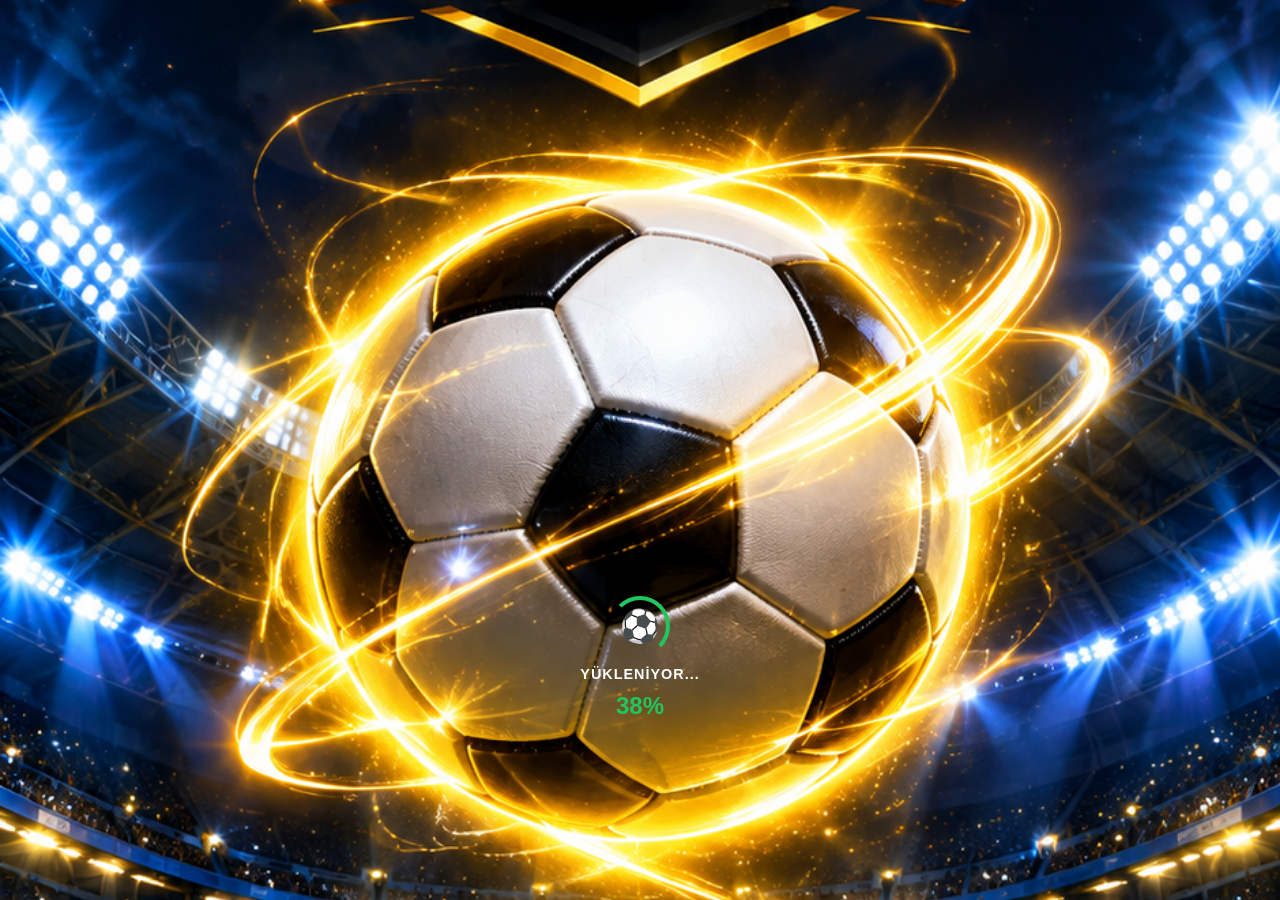
==== commit 607d3f19: "Enhance viewport and mobile app capabilities in HTML" ====
--- a/index.html
+++ b/index.html
@@ -2,7 +2,10 @@
 <html lang="tr">
 <head>
     <meta charset="UTF-8">
-    <meta name="viewport" content="width=device-width, initial-scale=1.0">
+    <meta name="viewport" content="width=device-width, initial-scale=1.0, user-scalable=no, viewport-fit=cover">
+    <meta name="mobile-web-app-capable" content="yes">
+    <meta name="apple-mobile-web-app-capable" content="yes">
+    <meta name="apple-mobile-web-app-status-bar-style" content="black-translucent">
     <title>Futbol Bilgi Yarışması</title>
     <link rel="stylesheet" href="style.css">
     <link rel="manifest" href="manifest.json">
@@ -298,4 +301,4 @@
 
     <script src="script.js"></script>
 </body>
-    </html>
+</html>
--- a/style.css
+++ b/style.css
@@ -29,12 +29,12 @@
     padding: 0; 
     user-select: none; 
     transition: background-color 0.5s, color 0.5s;
-    background-image: url('stadium-bg.jpg');
+    background-image: url('stadyum-bg.png');
     background-size: cover;
     background-position: center;
     background-repeat: no-repeat;
 }
-[data-theme="light"] body { background-image: url('stadium-bg-light.jpg'); }
+[data-theme="light"] body { background-image: url('stadyum-bg-light.jpg'); }
 body::before {
     content: '';
     position: fixed;
@@ -56,14 +56,55 @@
 .loading-text { color: #fff; font-family: sans-serif; font-size: 0.9rem; font-weight: bold; letter-spacing: 1px; text-align: center; }
 .loading-percent { font-size: 1.5rem; font-weight: 900; color: var(--accent-green); }
 @keyframes spin { 0% { transform: rotate(0deg); } 100% { transform: rotate(360deg); } }
-@keyframes pulse { 0% { transform: scale(1); } 50% { transform: scale(1.1); } 100% { transform: scale(1); } }
+@keyframes pulse { 0% { transform: scale(1); } 50% { transform: scale(1.05); } 100% { transform: scale(1); } }
 @keyframes floatIn { from { opacity: 0; transform: translateY(20px); } to { opacity: 1; transform: translateY(0); } }
 @keyframes shake { 0%, 100% { transform: translateX(0); } 25% { transform: translateX(-5px); } 75% { transform: translateX(5px); } }
 @keyframes glow { 0%, 100% { box-shadow: 0 0 15px rgba(251, 191, 36, 0.5); } 50% { box-shadow: 0 0 30px rgba(251, 191, 36, 1); } }
 
-.start-btn { position: absolute; bottom: 60px; left: 50%; transform: translateX(-50%) scale(0.8); background: linear-gradient(180deg, #fbbf24 0%, #d97706 100%); color: #fff; border: 4px solid #fff; border-radius: 50px; padding: 18px 50px; font-size: 1.1rem; font-weight: 900; cursor: pointer; box-shadow: 0 6px 0 #78350f, 0 0 30px rgba(251, 191, 36, 0.8); text-shadow: 0 2px 2px rgba(0,0,0,0.5); letter-spacing: 2px; z-index: 10; opacity: 0; transition: opacity 0.5s ease, transform 0.5s ease; text-transform: uppercase; }
-.start-btn.show { opacity: 1; transform: translateX(-50%) scale(1); animation: pulse 1.5s infinite; }
-.start-btn:active { transform: translateX(-50%) scale(0.97) translateY(4px); box-shadow: 0 2px 0 #78350f; }
+.start-btn { 
+    position: absolute; 
+    bottom: 60px; 
+    left: 50%; 
+    transform: translateX(-50%) scale(0.8); 
+    background: linear-gradient(180deg, #fbbf24 0%, #d97706 100%); 
+    color: #fff; 
+    border: 3px solid #fff; 
+    border-radius: 50px; 
+    padding: 18px 50px; 
+    font-size: 1.1rem; 
+    font-weight: 900; 
+    cursor: pointer; 
+    box-shadow: 0 6px 0 #78350f, 0 0 30px rgba(251, 191, 36, 0.8); 
+    text-shadow: 0 2px 2px rgba(0,0,0,0.5); 
+    letter-spacing: 2px; 
+    z-index: 10; 
+    opacity: 0; 
+    transition: opacity 0.5s ease, transform 0.5s ease, box-shadow 0.3s ease; 
+    text-transform: uppercase; 
+    overflow: hidden;
+}
+.start-btn.show { 
+    opacity: 1; 
+    transform: translateX(-50%) scale(1); 
+    animation: pulse 1.5s infinite, glow 2s infinite; 
+}
+.start-btn:active { 
+    transform: translateX(-50%) scale(0.97) translateY(4px); 
+    box-shadow: 0 2px 0 #78350f, 0 0 40px rgba(251, 191, 36, 1); 
+}
+.start-btn::before {
+    content: '';
+    position: absolute;
+    top: 0;
+    left: -100%;
+    width: 100%;
+    height: 100%;
+    background: linear-gradient(90deg, transparent, rgba(255,255,255,0.4), transparent);
+    transition: left 0.5s ease;
+}
+.start-btn:hover::before {
+    left: 100%;
+}
 
 /* MENÜ */
 #menu-screen { justify-content: space-between; align-items: center; padding-top: 40px; padding-bottom: 40px; }
@@ -204,18 +245,6 @@
 [data-theme="light"] .jokers-panel { 
     background: rgba(226, 232, 240, 0.5); 
     border-color: rgba(148, 163, 184, 0.5); 
-}
-.joker-info-title { 
-    font-size: 0.7rem; 
-    font-weight: bold; 
-    color: rgba(255, 255, 255, 0.7); 
-    text-transform: uppercase; 
-    text-align: center; 
-    margin-bottom: 10px; 
-    letter-spacing: 1px; 
-}
-[data-theme="light"] .joker-info-title { 
-    color: #334155; 
 }
 .jokers-container { 
     display: flex; 
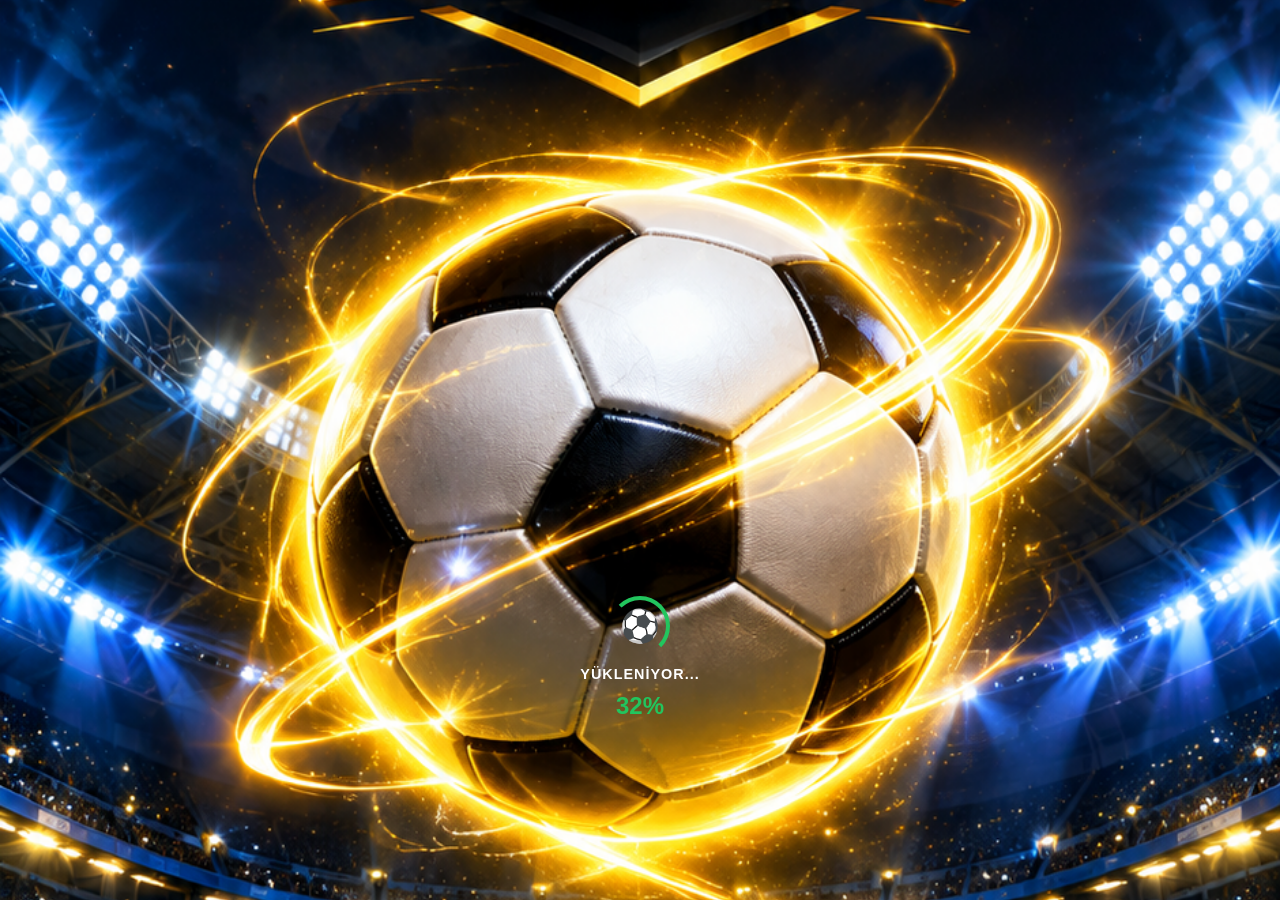
==== commit f661f9f6: "Change title and button text in index.html" ====
--- a/index.html
+++ b/index.html
@@ -6,7 +6,7 @@
     <meta name="mobile-web-app-capable" content="yes">
     <meta name="apple-mobile-web-app-capable" content="yes">
     <meta name="apple-mobile-web-app-status-bar-style" content="black-translucent">
-    <title>Futbol Bilgi Yarışması</title>
+    <title>Saha Bilgini</title>
     <link rel="stylesheet" href="style.css">
     <link rel="manifest" href="manifest.json">
     <meta name="theme-color" content="#1e3a8a">
@@ -28,7 +28,7 @@
             <div class="loading-text">YÜKLENİYOR...</div>
             <div class="loading-percent" id="splash-percent">0%</div>
         </div>
-        <button id="start-music-btn" class="start-btn" onclick="startGameWithMusic()" style="display: none;">BAŞLAMAK İÇİN DOKUNUN</button>
+        <button id="start-music-btn" class="start-btn" onclick="startGameWithMusic()" style="display: none;">SAHAYA ÇIKMAK İÇİN DOKUN</button>
     </div>
 
     <!-- ANA MENÜ -->
@@ -46,7 +46,7 @@
         </div>
         <div class="logo-container">
             <div class="logo-badge">🏆</div>
-            <h1 class="game-logo">FUTBOL<br><span>BİLGİ YARIŞMASI</span></h1>
+            <h1 class="game-logo">SAHA<br><span>BİLGİNİ</span></h1>
         </div>
         <div class="menu-buttons">
             <button id="resume-btn" class="menu-btn btn-resume" onclick="resumeGame()" style="display:none;">⏸️ DEVAM ET</button>
--- a/style.css
+++ b/style.css
@@ -29,12 +29,12 @@
     padding: 0; 
     user-select: none; 
     transition: background-color 0.5s, color 0.5s;
-    background-image: url('stadyum-bg.png');
+    background-image: url('stadium-bg.png');
     background-size: cover;
     background-position: center;
     background-repeat: no-repeat;
 }
-[data-theme="light"] body { background-image: url('stadyum-bg-light.jpg'); }
+[data-theme="light"] body { background-image: url('stadium-bg-light.jpg'); }
 body::before {
     content: '';
     position: fixed;
@@ -120,18 +120,39 @@
 [data-theme="light"] .game-logo { color: #0f172a; text-shadow: 0 4px 0 #93c5fd; }
 .game-logo span { font-size: 1.5rem; color: var(--accent-gold); text-shadow: 0 2px 0 #b45309; }
 .menu-buttons { width: 100%; display: flex; flex-direction: column; gap: 12px; padding: 0 20px; margin-top: auto; }
-.menu-btn { width: 100%; padding: 14px; border-radius: 30px; font-size: 1rem; font-weight: bold; border: 3px solid #fff; cursor: pointer; transition: transform 0.1s; display: flex; justify-content: center; align-items: center; gap: 10px; }
-.menu-btn:active { transform: scale(0.97); }
-.btn-play { background: linear-gradient(180deg, #fbbf24 0%, #d97706 100%); color: #fff; box-shadow: 0 5px 0 #78350f; }
-.btn-settings { background: linear-gradient(180deg, #3b82f6 0%, #1d4ed8 100%); color: #fff; box-shadow: 0 5px 0 #1e3a8a; }
-.btn-howto { background: linear-gradient(180deg, #22c55e 0%, #15803d 100%); color: #fff; box-shadow: 0 5px 0 #14532d; }
-.btn-spin { background: linear-gradient(180deg, #a855f7 0%, #7e22ce 100%) !important; color: #fff !important; box-shadow: 0 5px 0 #4c1d95 !important; }
-.btn-daily { background: linear-gradient(180deg, #22c55e 0%, #16a34a 100%) !important; color: #fff !important; box-shadow: 0 5px 0 #14532d !important; }
-.btn-daily-quest { background: linear-gradient(180deg, #ef4444 0%, #991b1b 100%) !important; color: #fff !important; box-shadow: 0 5px 0 #450a0a !important; }
-.btn-ach { background: linear-gradient(180deg, #f59e0b 0%, #b45309 100%) !important; color: #fff !important; box-shadow: 0 5px 0 #78350f !important; }
-.btn-share { background: linear-gradient(180deg, #0ea5e9 0%, #0369a1 100%) !important; color: #fff !important; box-shadow: 0 5px 0 #082f49 !important; margin-top: 10px; }
-.btn-invite { background: linear-gradient(180deg, #ec4899 0%, #be185d 100%) !important; color: #fff !important; box-shadow: 0 5px 0 #831843 !important; }
-.btn-resume { background: linear-gradient(180deg, #22c55e 0%, #16a34a 100%) !important; color: #fff !important; box-shadow: 0 5px 0 #14532d !important; }
+.menu-btn { 
+    width: 100%; 
+    padding: 16px; 
+    border-radius: 16px; 
+    font-size: 1rem; 
+    font-weight: 900; 
+    border: none; 
+    cursor: pointer; 
+    transition: all 0.1s ease; 
+    display: flex; 
+    justify-content: center; 
+    align-items: center; 
+    gap: 10px; 
+    text-transform: uppercase;
+    letter-spacing: 1px;
+    position: relative;
+    box-shadow: 0 6px 0 rgba(0,0,0,0.4), 0 8px 15px rgba(0,0,0,0.3);
+    transform: translateY(0);
+}
+.menu-btn:active { 
+    transform: translateY(6px); 
+    box-shadow: 0 0px 0 rgba(0,0,0,0.4), 0 2px 5px rgba(0,0,0,0.3); 
+}
+.btn-play { background: linear-gradient(180deg, #fbbf24 0%, #d97706 100%); color: #fff; }
+.btn-settings { background: linear-gradient(180deg, #3b82f6 0%, #1d4ed8 100%); color: #fff; }
+.btn-howto { background: linear-gradient(180deg, #22c55e 0%, #15803d 100%); color: #fff; }
+.btn-spin { background: linear-gradient(180deg, #a855f7 0%, #7e22ce 100%); color: #fff; }
+.btn-daily { background: linear-gradient(180deg, #22c55e 0%, #16a34a 100%); color: #fff; }
+.btn-daily-quest { background: linear-gradient(180deg, #ef4444 0%, #991b1b 100%); color: #fff; }
+.btn-ach { background: linear-gradient(180deg, #f59e0b 0%, #b45309 100%); color: #fff; }
+.btn-share { background: linear-gradient(180deg, #0ea5e9 0%, #0369a1 100%); color: #fff; margin-top: 10px; }
+.btn-invite { background: linear-gradient(180deg, #ec4899 0%, #be185d 100%); color: #fff; }
+.btn-resume { background: linear-gradient(180deg, #22c55e 0%, #16a34a 100%); color: #fff; }
 
 /* GÜNLÜK HATIRLATICI */
 .daily-reminder { background: linear-gradient(180deg, #fbbf24 0%, #d97706 100%); color: #fff; padding: 10px 20px; border-radius: 30px; font-weight: bold; font-size: 0.9rem; margin-top: 10px; text-align: center; cursor: pointer; border: 2px solid #fff; box-shadow: 0 0 20px rgba(251, 191, 36, 0.8); animation: pulse 2s infinite; width: 100%; }
@@ -299,16 +320,95 @@
     -webkit-backdrop-filter: blur(4px);
 }
 
-/* OPTIONS */
+/* OPTIONS - 3D EFEKTİ */
 .options-list { display: flex; flex-direction: column; gap: 12px; }
-.option-btn { background: linear-gradient(180deg, var(--option-bg-start) 0%, var(--option-bg-end) 100%); color: var(--option-text); border: 2px solid #3b82f6; padding: 15px 20px; border-radius: 12px; font-size: 1rem; font-weight: bold; text-align: left; cursor: pointer; display: flex; align-items: center; gap: 10px; transition: all 0.2s; animation: floatIn 0.3s ease; }
-.option-btn:active:not(:disabled) { transform: scale(0.98); }
-.option-btn.correct { background: linear-gradient(180deg, #22c55e 0%, #15803d 100%); border-color: #4ade80; color: #fff; animation: pulse 0.5s; }
-.option-btn.incorrect { background: linear-gradient(180deg, #ef4444 0%, #7f1d1d 100%); border-color: #f87171; color: #fff; animation: shake 0.3s; }
+.option-btn { 
+    background: linear-gradient(180deg, var(--option-bg-start) 0%, var(--option-bg-end) 100%); 
+    color: var(--option-text); 
+    border: none; 
+    padding: 18px 20px; 
+    border-radius: 16px; 
+    font-size: 1rem; 
+    font-weight: bold; 
+    text-align: left; 
+    cursor: pointer; 
+    display: flex; 
+    align-items: center; 
+    gap: 10px; 
+    transition: all 0.1s ease; 
+    animation: floatIn 0.3s ease;
+    box-shadow: 0 6px 0 rgba(0,0,0,0.4), 0 8px 15px rgba(0,0,0,0.3);
+    transform: translateY(0);
+}
+.option-btn:active:not(:disabled) { 
+    transform: translateY(6px); 
+    box-shadow: 0 0px 0 rgba(0,0,0,0.4), 0 2px 5px rgba(0,0,0,0.3); 
+}
+.option-btn.correct { 
+    background: linear-gradient(180deg, #22c55e 0%, #15803d 100%); 
+    color: #fff; 
+    animation: golAnimasyon 1s ease;
+    box-shadow: 0 6px 0 #14532d, 0 8px 15px rgba(0,0,0,0.3);
+}
+.option-btn.incorrect { 
+    background: linear-gradient(180deg, #ef4444 0%, #7f1d1d 100%); 
+    color: #fff; 
+    animation: kirmiziKartAnimasyon 1s ease;
+    box-shadow: 0 6px 0 #450a0a, 0 8px 15px rgba(0,0,0,0.3);
+}
 .option-btn:disabled { cursor: default; }
 .option-btn.hidden-option { opacity: 0.1; pointer-events: none; }
-.option-letter { background-color: rgba(0,0,0,0.2); width: 25px; height: 25px; display: flex; justify-content: center; align-items: center; border-radius: 50%; font-weight: 900; font-size: 0.8rem; }
+.option-letter { 
+    background-color: rgba(0,0,0,0.2); 
+    width: 28px; 
+    height: 28px; 
+    display: flex; 
+    justify-content: center; 
+    align-items: center; 
+    border-radius: 50%; 
+    font-weight: 900; 
+    font-size: 0.8rem; 
+}
 [data-theme="light"] .option-letter { background-color: rgba(0,0,0,0.1); }
+
+/* Gol Animasyonu */
+@keyframes golAnimasyon {
+    0% { transform: scale(1); }
+    30% { transform: scale(1.1); }
+    50% { transform: scale(1.05); }
+    100% { transform: scale(1); }
+}
+/* Kırmızı Kart Animasyonu */
+@keyframes kirmiziKartAnimasyon {
+    0% { transform: translateX(0); }
+    25% { transform: translateX(-10px); }
+    50% { transform: translateX(10px); }
+    75% { transform: translateX(-5px); }
+    100% { transform: translateX(0); }
+}
+/* Gol ve Kart İkonları */
+.gol-ikon {
+    font-size: 1.5rem;
+    animation: golIkonAnimasyon 1s ease;
+    display: inline-block;
+    margin-left: 10px;
+}
+.kart-ikon {
+    font-size: 1.5rem;
+    animation: kartIkonAnimasyon 1s ease;
+    display: inline-block;
+    margin-left: 10px;
+}
+@keyframes golIkonAnimasyon {
+    0% { transform: scale(0); opacity: 0; }
+    50% { transform: scale(1.5); opacity: 1; }
+    100% { transform: scale(1); opacity: 1; }
+}
+@keyframes kartIkonAnimasyon {
+    0% { transform: rotate(0deg) scale(0); opacity: 0; }
+    50% { transform: rotate(360deg) scale(1.2); opacity: 1; }
+    100% { transform: rotate(360deg) scale(1); opacity: 1; }
+}
 
 /* SONUÇ EKRANI */
 #score-screen { justify-content: center; align-items: center; text-align: center; }
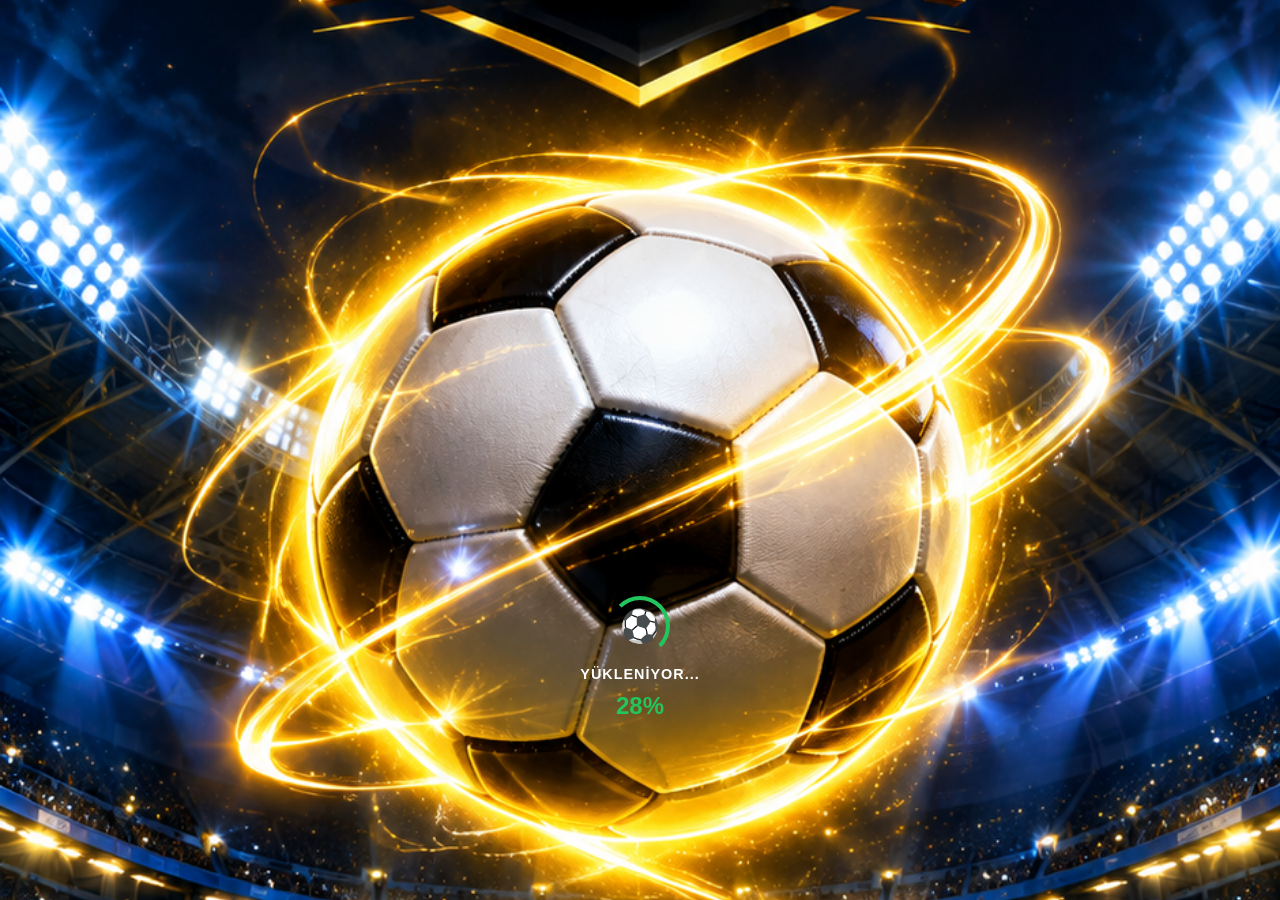
==== commit fd3a379d: "Add rate button to the menu in index.html" ====
--- a/index.html
+++ b/index.html
@@ -6,10 +6,10 @@
     <meta name="mobile-web-app-capable" content="yes">
     <meta name="apple-mobile-web-app-capable" content="yes">
     <meta name="apple-mobile-web-app-status-bar-style" content="black-translucent">
+    <meta name="theme-color" content="#0a192f">
     <title>Saha Bilgini</title>
     <link rel="stylesheet" href="style.css">
     <link rel="manifest" href="manifest.json">
-    <meta name="theme-color" content="#1e3a8a">
     <style>
         @keyframes spin { 0% { transform: rotate(0deg); } 100% { transform: rotate(360deg); } }
         @keyframes pulse { 0% { transform: scale(1); } 50% { transform: scale(1.05); } 100% { transform: scale(1); } }
@@ -56,6 +56,7 @@
             <button class="menu-btn btn-ach" onclick="showAchievementsScreen()">🏆 BAŞARIMLAR</button>
             <button class="menu-btn btn-spin" onclick="showSpinScreen()">🎡 ÇARKIFELEK</button>
             <button class="menu-btn btn-invite" onclick="shareGameForStars()">📤 ARKADAŞINI DAVET ET (+10 ⭐)</button>
+            <button class="menu-btn btn-rate" onclick="rateApp()">⭐ BİZİ DEĞERLENDİR</button>
             <button class="menu-btn btn-settings" onclick="showSettingsScreen()">⚙️ AYARLAR</button>
             <button class="menu-btn btn-howto" onclick="showHowToScreen()">📖 NASIL OYNANIR</button>
         </div>
--- a/style.css
+++ b/style.css
@@ -33,6 +33,7 @@
     background-size: cover;
     background-position: center;
     background-repeat: no-repeat;
+    padding-top: env(safe-area-inset-top);
 }
 [data-theme="light"] body { background-image: url('stadium-bg-light.jpg'); }
 body::before {
@@ -63,7 +64,7 @@
 
 .start-btn { 
     position: absolute; 
-    bottom: 60px; 
+    bottom: 150px; 
     left: 50%; 
     transform: translateX(-50%) scale(0.8); 
     background: linear-gradient(180deg, #fbbf24 0%, #d97706 100%); 
@@ -91,19 +92,6 @@
 .start-btn:active { 
     transform: translateX(-50%) scale(0.97) translateY(4px); 
     box-shadow: 0 2px 0 #78350f, 0 0 40px rgba(251, 191, 36, 1); 
-}
-.start-btn::before {
-    content: '';
-    position: absolute;
-    top: 0;
-    left: -100%;
-    width: 100%;
-    height: 100%;
-    background: linear-gradient(90deg, transparent, rgba(255,255,255,0.4), transparent);
-    transition: left 0.5s ease;
-}
-.start-btn:hover::before {
-    left: 100%;
 }
 
 /* MENÜ */
@@ -320,12 +308,12 @@
     -webkit-backdrop-filter: blur(4px);
 }
 
-/* OPTIONS - 3D EFEKTİ */
+/* OPTIONS - CAM EFEKTİ */
 .options-list { display: flex; flex-direction: column; gap: 12px; }
 .option-btn { 
-    background: linear-gradient(180deg, var(--option-bg-start) 0%, var(--option-bg-end) 100%); 
+    background: rgba(30, 58, 138, 0.35); 
     color: var(--option-text); 
-    border: none; 
+    border: 1.5px solid rgba(59, 130, 246, 0.5); 
     padding: 18px 20px; 
     border-radius: 16px; 
     font-size: 1rem; 
@@ -337,12 +325,15 @@
     gap: 10px; 
     transition: all 0.1s ease; 
     animation: floatIn 0.3s ease;
-    box-shadow: 0 6px 0 rgba(0,0,0,0.4), 0 8px 15px rgba(0,0,0,0.3);
+    box-shadow: 0 6px 0 rgba(0,0,0,0.3), 0 8px 15px rgba(0,0,0,0.2);
     transform: translateY(0);
+    backdrop-filter: blur(6px);
+    -webkit-backdrop-filter: blur(6px);
 }
 .option-btn:active:not(:disabled) { 
     transform: translateY(6px); 
-    box-shadow: 0 0px 0 rgba(0,0,0,0.4), 0 2px 5px rgba(0,0,0,0.3); 
+    background: rgba(30, 58, 138, 0.55);
+    box-shadow: 0 0px 0 rgba(0,0,0,0.3), 0 2px 5px rgba(0,0,0,0.2); 
 }
 .option-btn.correct { 
     background: linear-gradient(180deg, #22c55e 0%, #15803d 100%); 
@@ -451,7 +442,27 @@
 .spin-header { display: flex; justify-content: space-between; align-items: center; width: 100%; margin-bottom: 30px; }
 .wheel-container { position: relative; display: flex; flex-direction: column; align-items: center; gap: 20px; }
 .wheel-pointer { position: absolute; top: -20px; left: 50%; transform: translateX(-50%); font-size: 2.5rem; color: var(--accent-gold); z-index: 10; filter: drop-shadow(0 0 10px rgba(251, 191, 36, 0.8)); }
-#wheel-canvas { border-radius: 50%; border: 8px solid #1e3a8a; box-shadow: 0 0 30px rgba(59, 130, 246, 0.8), inset 0 0 20px rgba(0,0,0,0.5); background: #0f172a; transition: transform 4s cubic-bezier(0.17, 0.67, 0.12, 0.99); }
+#wheel-canvas { 
+    border-radius: 50%; 
+    border: 12px solid #d4af37; 
+    box-shadow: 0 0 40px rgba(251, 191, 36, 0.8), 0 10px 20px rgba(0,0,0,0.5), inset 0 0 30px rgba(0,0,0,0.6); 
+    background: #0f172a; 
+    transition: transform 4s cubic-bezier(0.17, 0.67, 0.12, 0.99); 
+    position: relative;
+    z-index: 2;
+}
+.wheel-container::before {
+    content: '';
+    position: absolute;
+    top: -20px;
+    left: 50%;
+    transform: translateX(-50%);
+    width: 90%;
+    height: 90%;
+    border-radius: 50%;
+    background: radial-gradient(circle, rgba(251, 191, 36, 0.2) 0%, transparent 70%);
+    z-index: 1;
+}
 .spin-btn { background: linear-gradient(180deg, #fbbf24 0%, #d97706 100%); color: #fff; border: 4px solid #fff; border-radius: 50px; padding: 18px 40px; font-size: 1.4rem; font-weight: 900; cursor: pointer; box-shadow: 0 6px 0 #78350f; text-shadow: 0 2px 2px rgba(0,0,0,0.5); letter-spacing: 2px; }
 .spin-btn:active { transform: translateY(4px); box-shadow: 0 2px 0 #78350f; }
 .spin-btn:disabled { background: #475569; box-shadow: 0 6px 0 #1e293b; cursor: not-allowed; opacity: 0.7; }
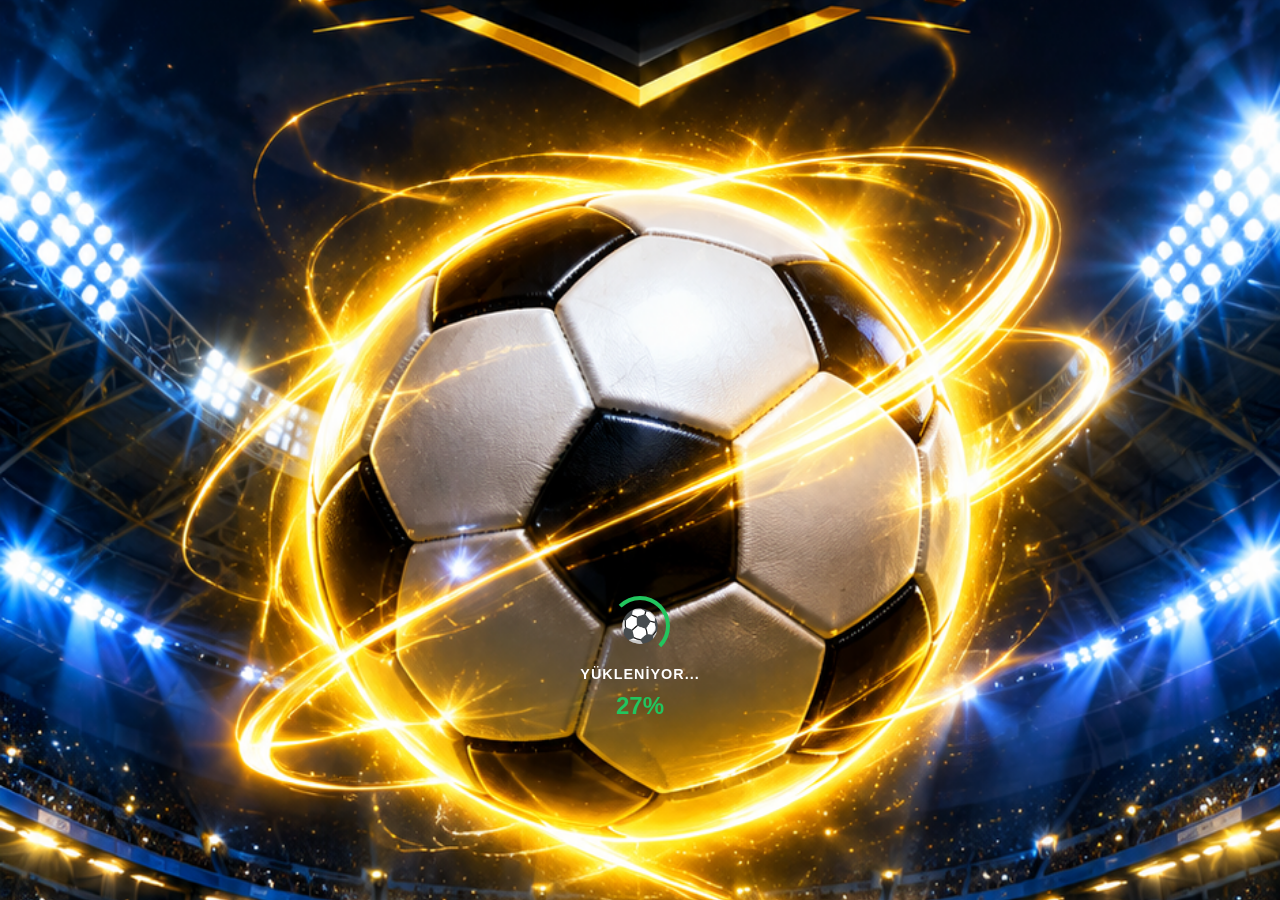
==== commit d02ab61c: "Update index.html" ====
--- a/index.html
+++ b/index.html
@@ -56,7 +56,6 @@
             <button class="menu-btn btn-ach" onclick="showAchievementsScreen()">🏆 BAŞARIMLAR</button>
             <button class="menu-btn btn-spin" onclick="showSpinScreen()">🎡 ÇARKIFELEK</button>
             <button class="menu-btn btn-invite" onclick="shareGameForStars()">📤 ARKADAŞINI DAVET ET (+10 ⭐)</button>
-            <button class="menu-btn btn-rate" onclick="rateApp()">⭐ BİZİ DEĞERLENDİR</button>
             <button class="menu-btn btn-settings" onclick="showSettingsScreen()">⚙️ AYARLAR</button>
             <button class="menu-btn btn-howto" onclick="showHowToScreen()">📖 NASIL OYNANIR</button>
         </div>
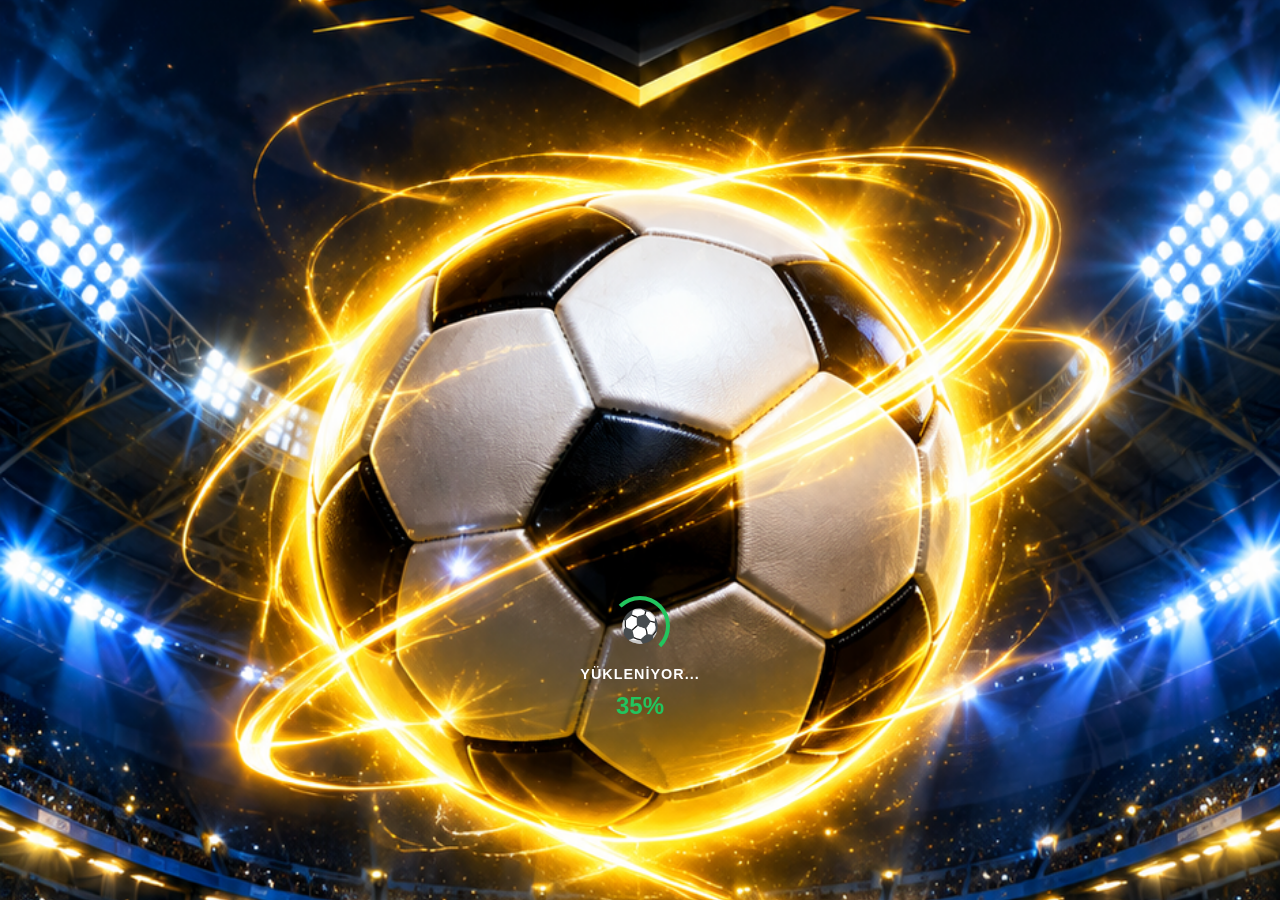
==== commit efc85767: "Update index.html" ====
--- a/index.html
+++ b/index.html
@@ -11,6 +11,12 @@
     <link rel="stylesheet" href="style.css">
     <link rel="manifest" href="manifest.json">
     <style>
+        /* BEYAZ EKRAN SORUNU ÇÖZÜMÜ */
+        html, body { 
+            background-color: #0a192f !important; 
+            margin: 0;
+            padding: 0;
+        }
         @keyframes spin { 0% { transform: rotate(0deg); } 100% { transform: rotate(360deg); } }
         @keyframes pulse { 0% { transform: scale(1); } 50% { transform: scale(1.05); } 100% { transform: scale(1); } }
         @keyframes floatIn { from { opacity: 0; transform: translateY(20px); } to { opacity: 1; transform: translateY(0); } }
@@ -189,7 +195,8 @@
     <div id="levels-screen" class="screen">
         <div class="screen-header"><span>Level Seçin</span><button class="back-menu-btn" onclick="showMenuScreen()">← Ana Menü</button></div>
         <div class="levels-container" id="levels-container"></div>
-        <button class="ad-btn" onclick="watchAdForStars()">📺 Reklam izle (+5 ⭐ Kazan)</button>
+        <!-- REKLAM BUTONU GİZLENDİ - Reklam entegrasyonu sonrası açılacak -->
+        <!-- <button class="ad-btn" onclick="watchAdForStars()">📺 Reklam izle (+5 ⭐ Kazan)</button> -->
     </div>
 
     <!-- OYUN EKRANI -->
--- a/style.css
+++ b/style.css
@@ -191,9 +191,34 @@
 .daily-status { color: #cbd5e1; font-size: 0.9rem; text-align: center; margin-top: 15px; font-weight: bold; }
 [data-theme="light"] .daily-status { color: #334155; }
 
-/* BİLDİRİM */
-.toast { position: fixed; top: -100px; left: 50%; transform: translateX(-50%); background: linear-gradient(180deg, #22c55e 0%, #16a34a 100%); color: #fff; padding: 15px 30px; border-radius: 12px; font-weight: bold; box-shadow: 0 6px 0 #14532d; z-index: 999999; transition: top 0.4s ease; border: 3px solid #fff; font-size: 1rem; max-width: 90%; text-align: center; }
-.toast.show { top: 30px; }
+/* BİLDİRİM - DÜZELTİLDİ */
+.toast { 
+    position: fixed; 
+    top: -100px; 
+    left: 50%; 
+    transform: translateX(-50%); 
+    background: linear-gradient(180deg, #22c55e 0%, #16a34a 100%); 
+    color: #fff; 
+    padding: 15px 30px; 
+    border-radius: 12px; 
+    font-weight: bold; 
+    box-shadow: 0 6px 0 #14532d; 
+    z-index: 999999; 
+    transition: top 0.4s ease, opacity 0.4s ease; 
+    border: 3px solid #fff; 
+    font-size: 1rem; 
+    max-width: 90%; 
+    text-align: center;
+    opacity: 0;
+    pointer-events: none;
+    display: none;
+}
+.toast.show { 
+    display: block;
+    top: 80px;
+    opacity: 1;
+    pointer-events: auto;
+}
 
 /* LEVEL SEÇİM */
 #levels-screen { padding-top: 30px; }
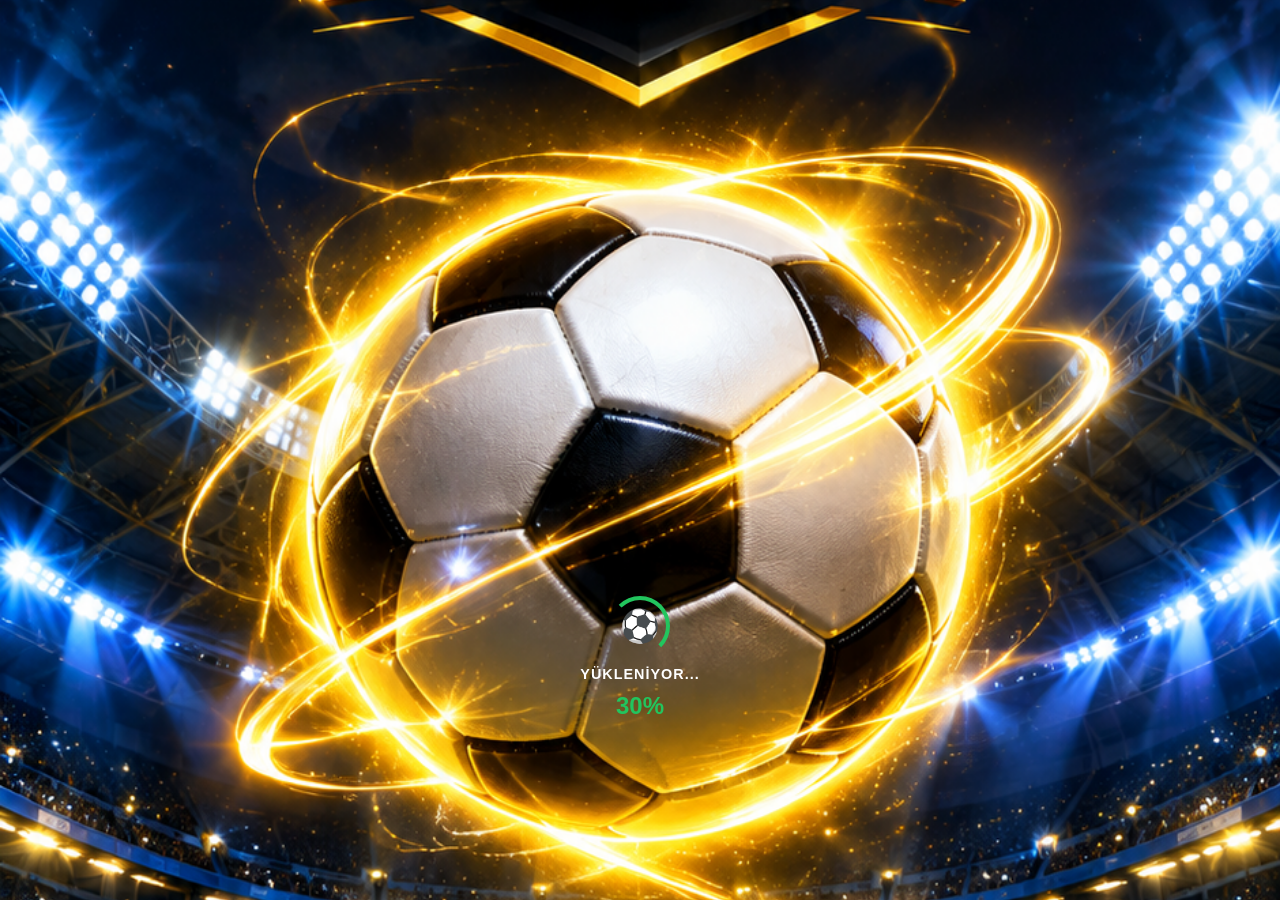
==== commit 3968fe3e: "Update index.html" ====
--- a/index.html
+++ b/index.html
@@ -11,17 +11,14 @@
     <link rel="stylesheet" href="style.css">
     <link rel="manifest" href="manifest.json">
     <style>
-        /* BEYAZ EKRAN SORUNU ÇÖZÜMÜ */
-        html, body { 
-            background-color: #0a192f !important; 
-            margin: 0;
-            padding: 0;
-        }
+        html, body { background-color: #0a192f !important; margin: 0; padding: 0; }
         @keyframes spin { 0% { transform: rotate(0deg); } 100% { transform: rotate(360deg); } }
         @keyframes pulse { 0% { transform: scale(1); } 50% { transform: scale(1.05); } 100% { transform: scale(1); } }
         @keyframes floatIn { from { opacity: 0; transform: translateY(20px); } to { opacity: 1; transform: translateY(0); } }
         @keyframes shake { 0%, 100% { transform: translateX(0); } 25% { transform: translateX(-5px); } 75% { transform: translateX(5px); } }
         @keyframes glow { 0%, 100% { box-shadow: 0 0 15px rgba(251, 191, 36, 0.5); } 50% { box-shadow: 0 0 30px rgba(251, 191, 36, 1); } }
+        @keyframes comboPop { 0% { transform: scale(0); opacity: 0; } 50% { transform: scale(1.3); opacity: 1; } 100% { transform: scale(1); opacity: 1; } }
+        @keyframes comboFloat { 0% { transform: translateY(0); opacity: 1; } 100% { transform: translateY(-80px); opacity: 0; } }
     </style>
 </head>
 <body>
@@ -97,15 +94,42 @@
         <div class="ach-list" id="leaderboard-list"></div>
     </div>
 
+    <!-- GÜNÜN SORUSU -->
+    <div id="daily-question-screen" class="screen">
+        <div class="settings-header"><h2>🌟 Günün Sorusu</h2><button class="back-menu-btn" onclick="showMenuScreen()">← Ana Menü</button></div>
+        <p class="ach-subtitle">Her gün tek soru, büyük ödül!</p>
+        <div class="daily-question-box" id="daily-question-box">
+            <div class="daily-q-icon">🌟</div>
+            <div class="daily-q-text" id="daily-q-text">Soru yükleniyor...</div>
+            <div class="daily-q-options" id="daily-q-options"></div>
+            <div class="daily-q-status" id="daily-q-status"></div>
+        </div>
+    </div>
+
+    <!-- MAĞAZA -->
+    <div id="shop-screen" class="screen">
+        <div class="settings-header"><h2>🛒 Mağaza</h2><button class="back-menu-btn" onclick="showMenuScreen()">← Ana Menü</button></div>
+        <p class="ach-subtitle">Coin'lerini harcayacak yer!</p>
+        <div class="shop-tabs">
+            <button class="shop-tab active" onclick="showShopTab('themes')">🎨 Temalar</button>
+            <button class="shop-tab" onclick="showShopTab('jokers')">🃏 Jokerler</button>
+            <button class="shop-tab" onclick="showShopTab('avatars')">👤 Avatarlar</button>
+        </div>
+        <div class="shop-content" id="shop-content"></div>
+    </div>
+
     <!-- NASIL OYNANIR -->
     <div id="howto-screen" class="screen">
         <div class="settings-header"><h2>📖 Nasıl Oynanır?</h2><button class="back-menu-btn" onclick="showMenuScreen()">← Ana Menü</button></div>
         <div class="howto-content">
             <div class="howto-item"><div class="howto-icon">🎯</div><div><strong>Doğru Cevap:</strong> Her doğru cevap 100 puan ve 5 coin kazandırır.</div></div>
+            <div class="howto-item"><div class="howto-icon">🔥</div><div><strong>Combo:</strong> Üst üste doğru yap, bonus puan kazan!</div></div>
             <div class="howto-item"><div class="howto-icon">⭐</div><div><strong>Yıldızlar:</strong> %30 ile 1, %70 ile 2, %100 ile 3 yıldız alırsın.</div></div>
             <div class="howto-item"><div class="howto-icon">🔒</div><div><strong>Kilit Açma:</strong> Ya yeterli yıldız topla ya da coin öde.</div></div>
             <div class="howto-item"><div class="howto-icon">🃏</div><div><strong>Jokerler:</strong> ✂️ 30, 🎯 70, ❤️ 50 coin.</div></div>
             <div class="howto-item"><div class="howto-icon">🎡</div><div><strong>Çarkıfelek:</strong> 4 saatte 1 ücretsiz çevirme hakkın var!</div></div>
+            <div class="howto-item"><div class="howto-icon">🌟</div><div><strong>Günün Sorusu:</strong> Her gün özel soru, doğru cevap = 100 coin + 5 yıldız!</div></div>
+            <div class="howto-item"><div class="howto-icon">🛒</div><div><strong>Mağaza:</strong> Coin'lerinle tema, joker ve avatar satın al!</div></div>
             <div class="howto-item"><div class="howto-icon">🎁</div><div><strong>Günlük Ödül:</strong> Her gün gel, artan ödüller kazan!</div></div>
             <div class="howto-item"><div class="howto-icon">🔥</div><div><strong>Günlük Görevler:</strong> Bugünün hedeflerini tamamla, ekstra kazan!</div></div>
             <div class="howto-item"><div class="howto-icon">🏆</div><div><strong>Başarımlar:</strong> Hedefleri tamamla, büyük ödüller kazan!</div></div>
@@ -117,6 +141,9 @@
 
     <!-- TOAST -->
     <div id="toast-notification" class="toast">İsim kaydedildi!</div>
+
+    <!-- COMBO GÖSTERGESİ -->
+    <div id="combo-display" class="combo-display"></div>
 
     <!-- PROFİL -->
     <div id="profile-screen" class="screen">
@@ -172,6 +199,7 @@
                 <span>📳 Titreşim</span>
                 <label class="switch"><input type="checkbox" id="toggle-vibration" onchange="toggleVibration()" checked><span class="slider"></span></label>
             </div>
+            <div class="setting-item"><span>🛒 Mağaza</span><button class="theme-btn" onclick="showShopScreen()">GİT</button></div>
             <div class="setting-item"><span>🥇 Liderlik Tablosu</span><button class="theme-btn" onclick="showLeaderboardScreen()">GÖRÜNTÜLE</button></div>
             <div class="setting-item"><span>Verileri Sıfırla</span><button class="reset-btn" onclick="resetGame()">Sıfırla</button></div>
         </div>
@@ -195,8 +223,6 @@
     <div id="levels-screen" class="screen">
         <div class="screen-header"><span>Level Seçin</span><button class="back-menu-btn" onclick="showMenuScreen()">← Ana Menü</button></div>
         <div class="levels-container" id="levels-container"></div>
-        <!-- REKLAM BUTONU GİZLENDİ - Reklam entegrasyonu sonrası açılacak -->
-        <!-- <button class="ad-btn" onclick="watchAdForStars()">📺 Reklam izle (+5 ⭐ Kazan)</button> -->
     </div>
 
     <!-- OYUN EKRANI -->
@@ -205,9 +231,12 @@
             <span id="question-counter">Soru 1/10</span>
             <div class="quiz-stats">
                 <div class="quiz-coin-display">🪙 <span id="quiz-coins-display">0</span></div>
-                <div class="timer-circle"><span id="timer-text">30s</span></div>
+                <div class="timer-circle"><span id="timer-text">15s</span></div>
                 <button class="pause-btn" onclick="openPauseMenu()">⏸️</button>
             </div>
+        </div>
+        <div class="combo-bar" id="combo-bar" style="display:none;">
+            <span id="combo-text">🔥 0x COMBO</span>
         </div>
         <div class="question-box" id="question-text">Soru yükleniyor...</div>
         <div class="jokers-panel">
@@ -230,6 +259,10 @@
             </div>
         </div>
         <div class="options-list" id="options-container"></div>
+        <div class="explanation-box" id="explanation-box" style="display:none;">
+            <div class="explanation-title" id="explanation-title">💡 Açıklama</div>
+            <div class="explanation-text" id="explanation-text"></div>
+        </div>
     </div>
 
     <!-- SONUÇ -->
@@ -308,4 +341,4 @@
 
     <script src="script.js"></script>
 </body>
-</html>
+    </html>
